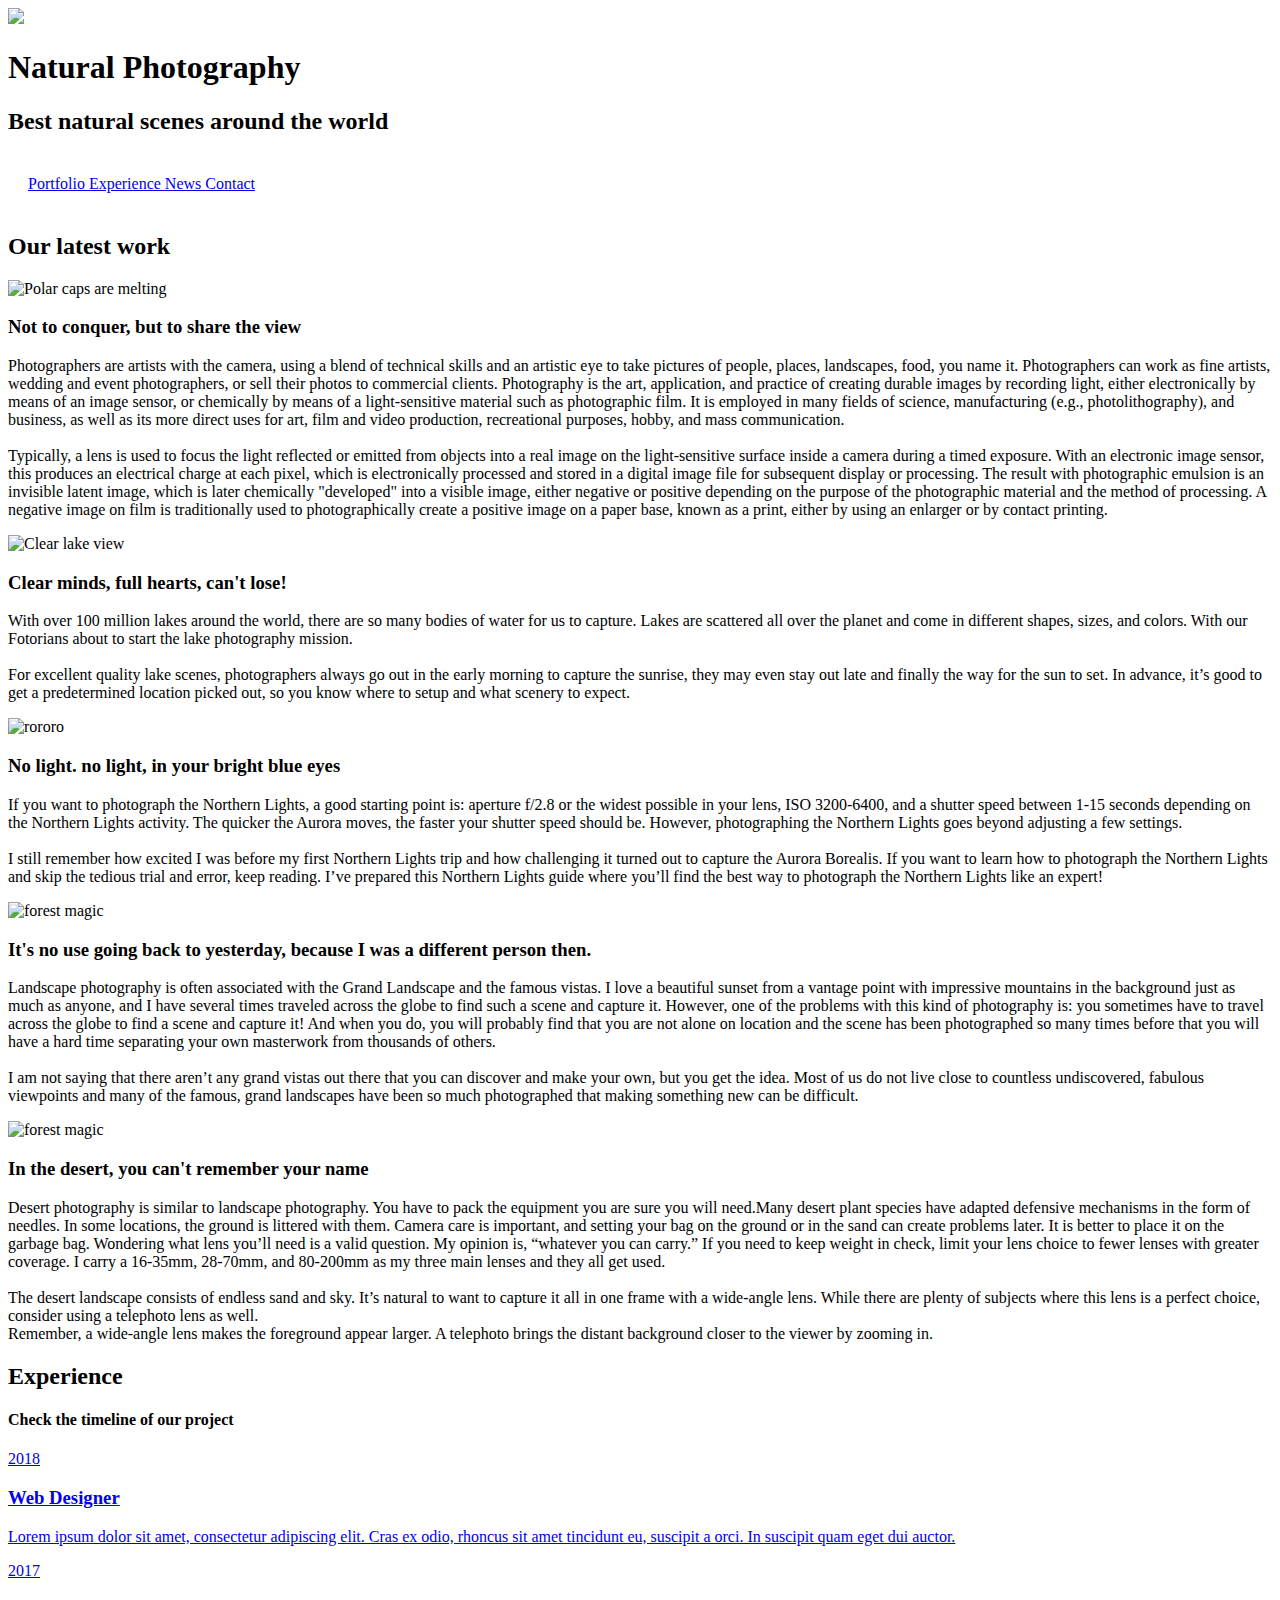
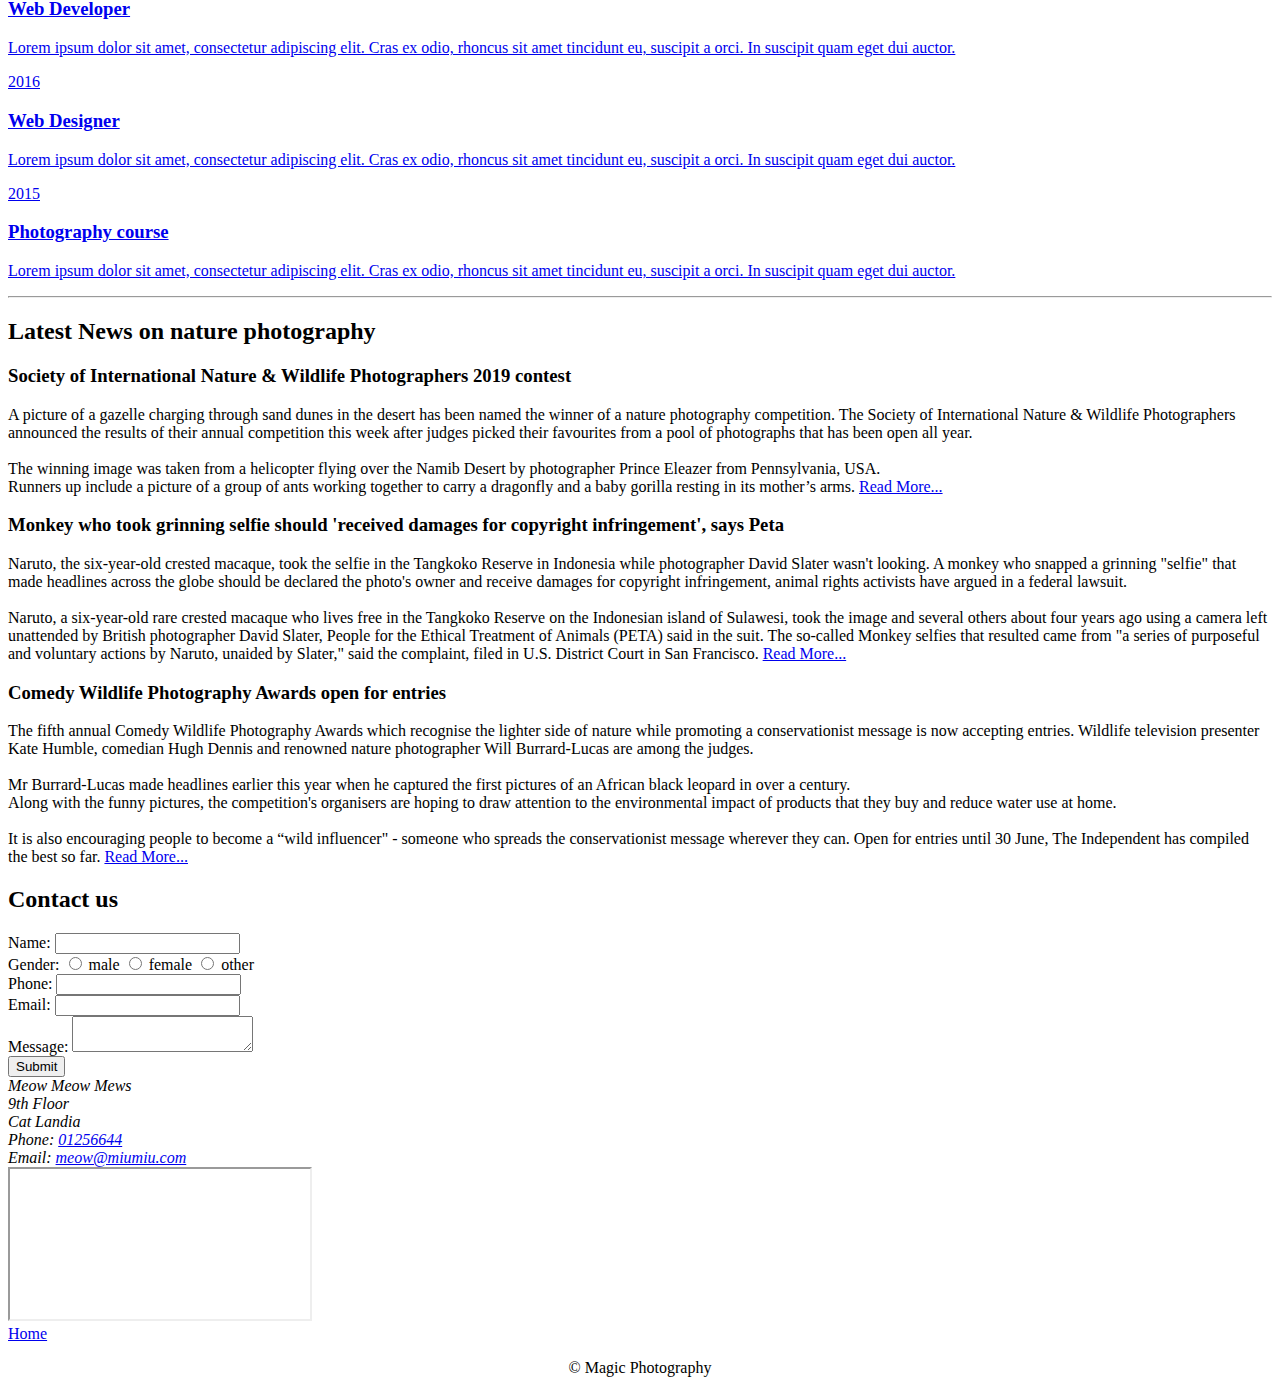
==== index.html @ f767a13e "Add files via upload" ====
<!DOCTYPE html>
<html>

<head>
    <title>Natural Photography</title>
    <meta charset="UTF-8">
    <meta name="viewport" content="width=device-width, initial-scale=1.0">
    <meta name="keywords" content="Photography, Beauty, Nature">
    <meta name="description" content="Natural Photography around the world">
    <link rel="stylesheet" href="css/bootstrap.css">
    <link rel="stylesheet" href="css/style.css">
    <link rel="stylesheet" href="css/timeline.css">

</head>

<body>
    <main>
        <section id="home">
            <div id="landing">
                <div>
                    <img id="landing-logo" src="images/cat.png">
                </div>
                <div id="landing-text">
                    <h1> Natural Photography</h1>
                    <h2> Best natural scenes around the world</h2>
                    <div style="padding: 20px;">
                        <a href="#portfolio" class="btn"> Portfolio </a>
                        <a href="#experience" class="btn"> Experience </a>
                        <a href="#news" class="btn"> News </a>
                        <a href="#contact" class="btn"> Contact </a>
                    </div>
                    <div id="landing-image"></div>
                </div>
            </div>
        </section>

        <section id="portfolio">
            <div id="header">
                <h2> Our latest work</h2>
            </div>

            <img class="left" src="images/mountains.jpg" alt="Polar caps are melting">
            <div class="caption right">
                <h3> Not to conquer, but to share the view </h3>
                <p>Photographers are artists with the camera, using a blend of technical skills and an artistic eye
                    to
                    take pictures of people, places, landscapes, food, you name it. Photographers can work as fine
                    artists, wedding and event photographers, or sell their photos to commercial clients.
                    Photography is the art, application, and practice of creating durable images by recording light,
                    either electronically by means of an image sensor, or chemically by means of a light-sensitive
                    material such as photographic film. It is employed in many fields of science, manufacturing
                    (e.g.,
                    photolithography), and business, as well as its more direct uses for art, film and video
                    production,
                    recreational purposes, hobby, and mass communication.<br><br>
                    Typically, a lens is used to focus the light reflected or emitted from objects into a real image
                    on
                    the light-sensitive surface inside a camera during a timed exposure. With an electronic image
                    sensor, this produces an electrical charge at each pixel, which is electronically processed and
                    stored in a digital image file for subsequent display or processing. The result with
                    photographic
                    emulsion is an invisible latent image, which is later chemically "developed" into a visible
                    image,
                    either negative or positive depending on the purpose of the photographic material and the method
                    of
                    processing. A negative image on film is traditionally used to photographically create a positive
                    image on a paper base, known as a print, either by using an enlarger or by contact printing.
                </p>
            </div>
            <div class="clear"></div>

            <img class="right" src="images/lake.jpg" alt="Clear lake view">
            <div class="caption left">
                <h3> Clear minds, full hearts, can't lose!</h3>
                <p>With over 100 million lakes around the world, there are so many bodies of water for us to capture.
                    Lakes are scattered all over the planet and come in different shapes, sizes, and colors. With our
                    Fotorians about to start the lake photography mission.
                    <br><br>
                    For excellent quality lake scenes, photographers always go out in the early morning to capture the
                    sunrise, they may even stay out late and finally the way for the sun to set. In advance, it’s good
                    to get a predetermined location picked out, so you know where to setup and what scenery to expect.
                </p>
            </div>
            <div class="clear"></div>

            <img class="left" src="images/lights.jpg" alt="rororo">
            <div class="caption right">
                <h3> No light. no light, in your bright blue eyes</h3>
                <p>If you want to photograph the Northern Lights, a good starting point is: aperture f/2.8 or the widest
                    possible in your lens, ISO 3200-6400, and a shutter speed between 1-15 seconds depending on the
                    Northern Lights activity. The quicker the Aurora moves, the faster your shutter speed should be.

                    However, photographing the Northern Lights goes beyond adjusting a few settings.<br><br> I still remember
                    how excited I was before my first Northern Lights trip and how challenging it turned out to capture
                    the Aurora Borealis.

                    If you want to learn how to photograph the Northern Lights and skip the tedious trial and error,
                    keep reading. I’ve prepared this Northern Lights guide where you’ll find the best way to photograph
                    the Northern Lights like an expert!
                </p>
            </div>
            <div class="clear"></div>

            <img class="right" src="images/forest.jpg" alt="forest magic">
            <div class="caption left">
                <h3> It's no use going back to yesterday, because I was a different person then.</h3>
                <p>Landscape photography is often associated with the Grand Landscape and the famous vistas. I love a
                    beautiful sunset from a vantage point with impressive mountains in the background just as much as
                    anyone, and I have several times traveled across the globe to find such a scene and capture it.

                    However, one of the problems with this kind of photography is: you sometimes have to travel across
                    the globe to find a scene and capture it! And when you do, you will probably find that you are not
                    alone on location and the scene has been photographed so many times before that you will have a hard
                    time separating your own masterwork from thousands of others.
                    <br><br>
                    I am not saying that there aren’t any grand vistas out there that you can discover and make your
                    own, but you get the idea. Most of us do not live close to countless undiscovered, fabulous
                    viewpoints and many of the famous, grand landscapes have been so much photographed that making
                    something new can be difficult.
                </p>
            </div>
            <div class="clear"></div>

            <img class="left" src="images/desert.jpg" alt="forest magic">
            <div class="caption right">
                <h3> In the desert, you can't remember your name </h3>
                <p>Desert photography is similar to landscape photography. You have to pack the equipment you are sure
                    you will need.Many desert plant species have adapted defensive mechanisms in the form of needles. In
                    some locations, the ground is littered with them. Camera care is important, and setting your bag on
                    the ground or in the sand can create problems later. It is better to place it on the garbage bag.
                    Wondering what lens you’ll need is a valid question. My opinion is, “whatever you can carry.” If you
                    need to keep weight in check, limit your lens choice to fewer lenses with greater coverage. I carry
                    a 16-35mm, 28-70mm, and 80-200mm as my three main lenses and they all get used.
                    <br><br>
                    The desert landscape consists of endless sand and sky. It’s natural to want to capture it all in one
                    frame with a wide-angle lens. While there are plenty of subjects where this lens is a perfect
                    choice, consider using a telephoto lens as well.
                    <br>
                    Remember, a wide-angle lens makes the foreground appear larger. A telephoto brings the distant
                    background closer to the viewer by zooming in.
                </p>
            </div>
            <div class="clear"></div>

            <!----
                <figure class="caption">
                    <img src="images/qingbao-meng-01_igFr7hd4-unsplash.jpg" alt="Mountain view"> 
                    <figcaption> Nice Mountain View</figcaption>
                    <p>he majority have suffered alteration in some form, by injected humour, or randomised words which don't look even slightly believable. </p>
                </figure>

             ---->

        </section>

        <section id="experience">
            <div id="header">
                <h2> Experience</h2>
            </div>
            <div class="container">
                <h4>Check the timeline of our project</h4>
                <div class="row">
                    <div class="col-md-12">
                        <div class="main-timeline4">
                            <div class="timeline">
                                <a href="#" class="timeline-content">
                                    <span class="year">2018</span>
                                    <div class="inner-content">
                                        <h3 class="title">Web Designer</h3>
                                        <p class="description">
                                            Lorem ipsum dolor sit amet, consectetur adipiscing elit. Cras ex odio,
                                            rhoncus sit amet tincidunt eu, suscipit a orci. In suscipit quam eget dui
                                            auctor.
                                        </p>
                                    </div>
                                </a>
                            </div>
                            <div class="timeline">
                                <a href="#" class="timeline-content">
                                    <span class="year">2017</span>
                                    <div class="inner-content">
                                        <h3 class="title">Web Developer</h3>
                                        <p class="description">
                                            Lorem ipsum dolor sit amet, consectetur adipiscing elit. Cras ex odio,
                                            rhoncus sit amet tincidunt eu, suscipit a orci. In suscipit quam eget dui
                                            auctor.
                                        </p>
                                    </div>
                                </a>
                            </div>
                            <div class="timeline">
                                <a href="#" class="timeline-content">
                                    <span class="year">2016</span>
                                    <div class="inner-content">
                                        <h3 class="title">Web Designer</h3>
                                        <p class="description">
                                            Lorem ipsum dolor sit amet, consectetur adipiscing elit. Cras ex odio,
                                            rhoncus sit amet tincidunt eu, suscipit a orci. In suscipit quam eget dui
                                            auctor.
                                        </p>
                                    </div>
                                </a>
                            </div>
                            <div class="timeline">
                                <a href="#" class="timeline-content">
                                    <span class="year">2015</span>
                                    <div class="inner-content">
                                        <h3 class="title">Photography course</h3>
                                        <p class="description">
                                            Lorem ipsum dolor sit amet, consectetur adipiscing elit. Cras ex odio,
                                            rhoncus sit amet tincidunt eu, suscipit a orci. In suscipit quam eget dui
                                            auctor.
                                        </p>
                                    </div>
                                </a>
                            </div>
                        </div>
                    </div>
                </div>
            </div>
            <hr>
        </section>

        <section id="news">
            <div id="header">
                <h2> Latest News on nature photography</h2>
            </div>
            <div id="news-container">
            <article class="block">
                <h3>Society of International Nature & Wildlife Photographers 2019 contest</h3>
                <p>A picture of a gazelle charging through sand dunes in the desert has been named the winner of a
                    nature photography competition.

                    The Society of International Nature & Wildlife Photographers announced the results of their annual
                    competition this week after judges picked their favourites from a pool of photographs that has been
                    open all year.
                    <br><br>
                    The winning image was taken from a helicopter flying over the Namib Desert by photographer Prince
                    Eleazer from Pennsylvania, USA.
                    <br>
                    Runners up include a picture of a group of ants working together to carry a dragonfly and a baby
                    gorilla resting in its mother’s arms.
                    <a
                        href="https://www.independent.co.uk/arts-entertainment/photography/animal-photos-nature-wildlife-photographers-contest-2019-a8921666.html">
                        Read More...</a>
                </p>
            </article>
            <article class="block">
                <h3>Monkey who took grinning selfie should 'received damages for copyright infringement', says Peta</h3>
                <p>Naruto, the six-year-old crested macaque, took the selfie in the Tangkoko Reserve in Indonesia while
                    photographer David Slater wasn't looking.
                    A monkey who snapped a grinning "selfie" that made headlines across the globe should be declared the
                    photo's owner and receive damages for copyright infringement, animal rights activists have argued in
                    a federal lawsuit.
                    <br><br>
                    Naruto, a six-year-old rare crested macaque who lives free in the Tangkoko Reserve on the Indonesian
                    island of Sulawesi, took the image and several others about four years ago using a camera left
                    unattended by British photographer David Slater, People for the Ethical Treatment of Animals (PETA)
                    said in the suit.

                    The so-called Monkey selfies that resulted came from "a series of purposeful and voluntary actions
                    by Naruto, unaided by Slater," said the complaint, filed in U.S. District Court in San Francisco.
                    
                    <a
                        href="https://www.independent.co.uk/news/weird-news/monkey-who-took-grinning-selfie-should-received-damages-copyright-infringement-says-peta-10513612.html">
                        Read More...</a>
                </p>
            </article >
            <article class="block">
                <h3>Comedy Wildlife Photography Awards open for entries</h3>
                <p>The fifth annual Comedy Wildlife Photography Awards which recognise the lighter side of nature while
                    promoting a conservationist message is now accepting entries.

                    Wildlife television presenter Kate Humble, comedian Hugh Dennis and renowned nature photographer
                    Will Burrard-Lucas are among the judges.
                    <br><br>
                    Mr Burrard-Lucas made headlines earlier this year when he captured the first pictures of an African
                    black leopard in over a century.
                    <br>
                    Along with the funny pictures, the competition's organisers are hoping to draw attention to the
                    environmental impact of products that they buy and reduce water use at home.
                    <br><br>
                    It is also encouraging people to become a “wild influencer" - someone who spreads the
                    conservationist message wherever they can.

                    Open for entries until 30 June, The Independent has compiled the best so far. <a
                        href="https://www.independent.co.uk/arts-entertainment/photography/comedy-wildlife-photography-awards-2019-a8911216.html">
                        Read More...</a></p>
            </article>
        </div>
        </section>

        <section id="contact">
            <div id="header">
                <h2> Contact us</h2>
            </div>

            <div id="formContainer">
                <form class="contactForm" action="mailto:raluca.s.coman@gmail.com" method="POST" enctype="text/plain">
                    <label> Name: </label>
                    <input type="text" name="name" required>
                    <br>
                    <label> Gender: </label>
                    <input type="radio" name="gender" value="male"> male
                    <input type="radio" name="gender" value="female"> female
                    <input type="radio" name="gender" value="other"> other
                    <br>
                    <label> Phone: </label>
                    <input type="tel" name="phone" pattern="[0-9]{3}-[0-9]{3}-[0-9]{4}" required>
                    <br>
                    <label> Email: </label>
                    <input type="email" name="email" required>
                    <br>
                    <label> Message: </label>
                    <textarea name="message"></textarea>
                    <br>
                    <input class="submitBtn" type="submit" value="Submit">
                </form>
            </div>

            <div id="addressContainer">
                <address>
                    Meow Meow Mews<br>
                    9th Floor <br>
                    Cat Landia <br>
                    Phone: <a href="tel: 01256644">01256644</a><br>
                    Email: <a href="mailto: meow@mewmew.com"> meow@miumiu.com </a>
                </address>
            </div>
            <div class="clear"></div>
            <iframe id="map"
                    src="https://www.google.com/maps/embed?pb=!1m18!1m12!1m3!1d9931.598694437696!2d-0.1020398545009656!3d51.515056577519495!2m3!1f0!2f0!3f0!3m2!1i1024!2i768!4f13.1!3m3!1m2!1s0x487603554edf855f%3A0xa1185c8d19184c0!2sCity%20of%20London%2C%20London!5e0!3m2!1sen!2suk!4v1611676156016!5m2!1sen!2suk"
                    allowfullscreen="" aria-hidden="false" tabindex="0"></iframe>

        </section>

        <div class="clear"></div>

        <div class="fixed-btn">
            <a href="#home" class="btn"> Home </a>
        </div>

        <footer>
            <p style="text-align: center;">&copy; Magic Photography</p>
        </footer>
    </main>
</body>

</html>
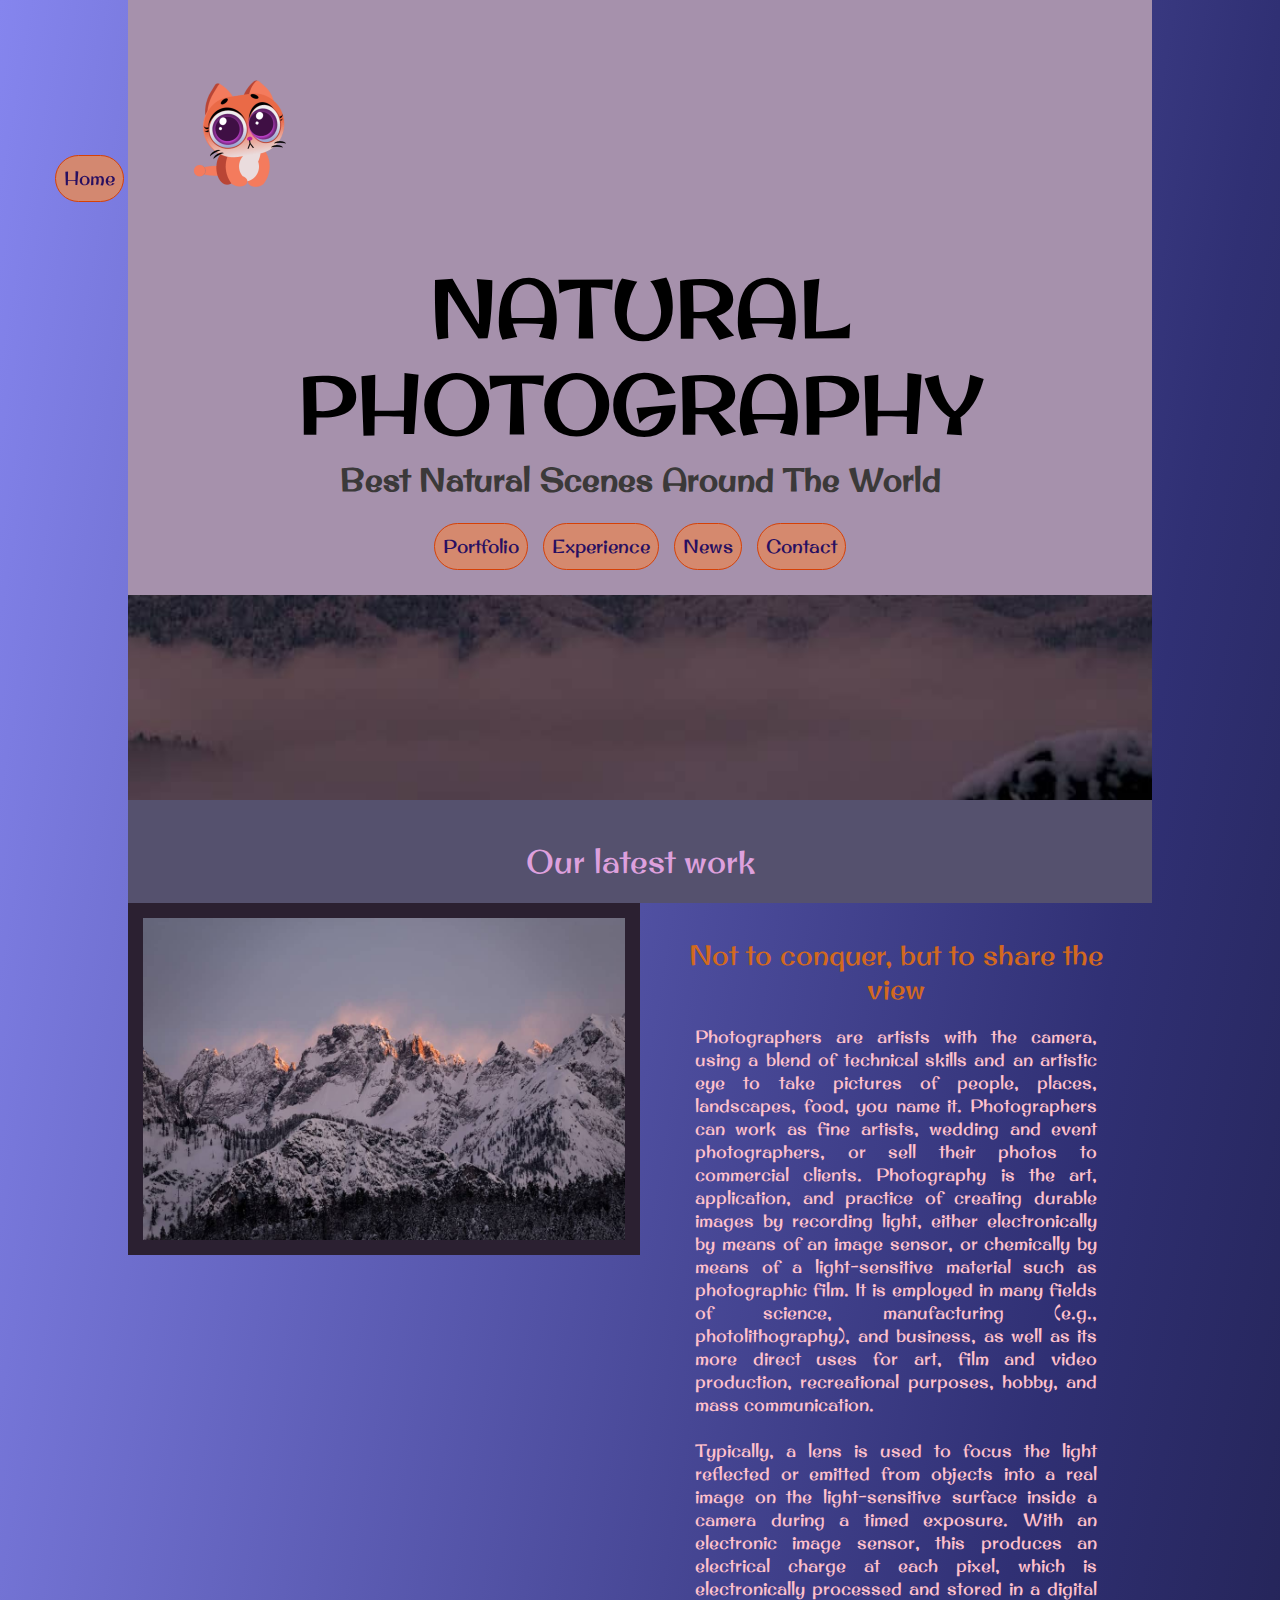
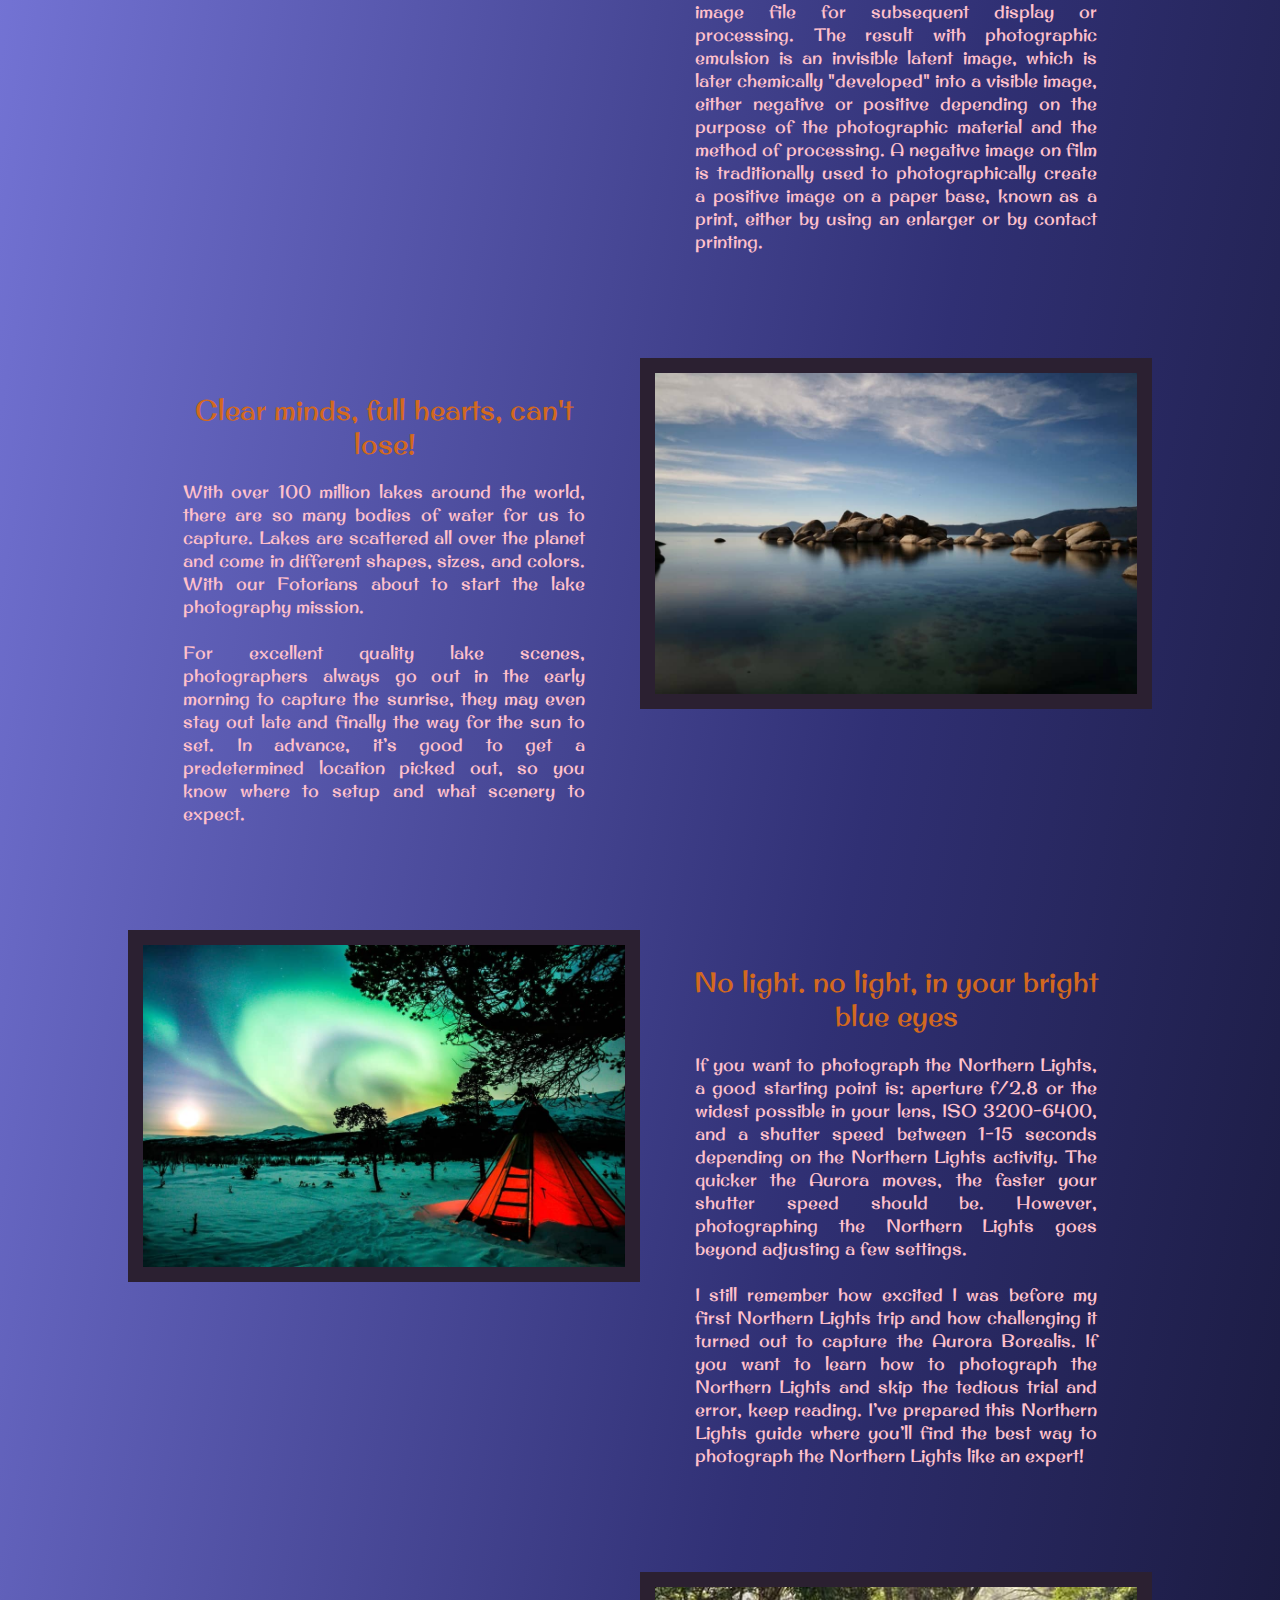
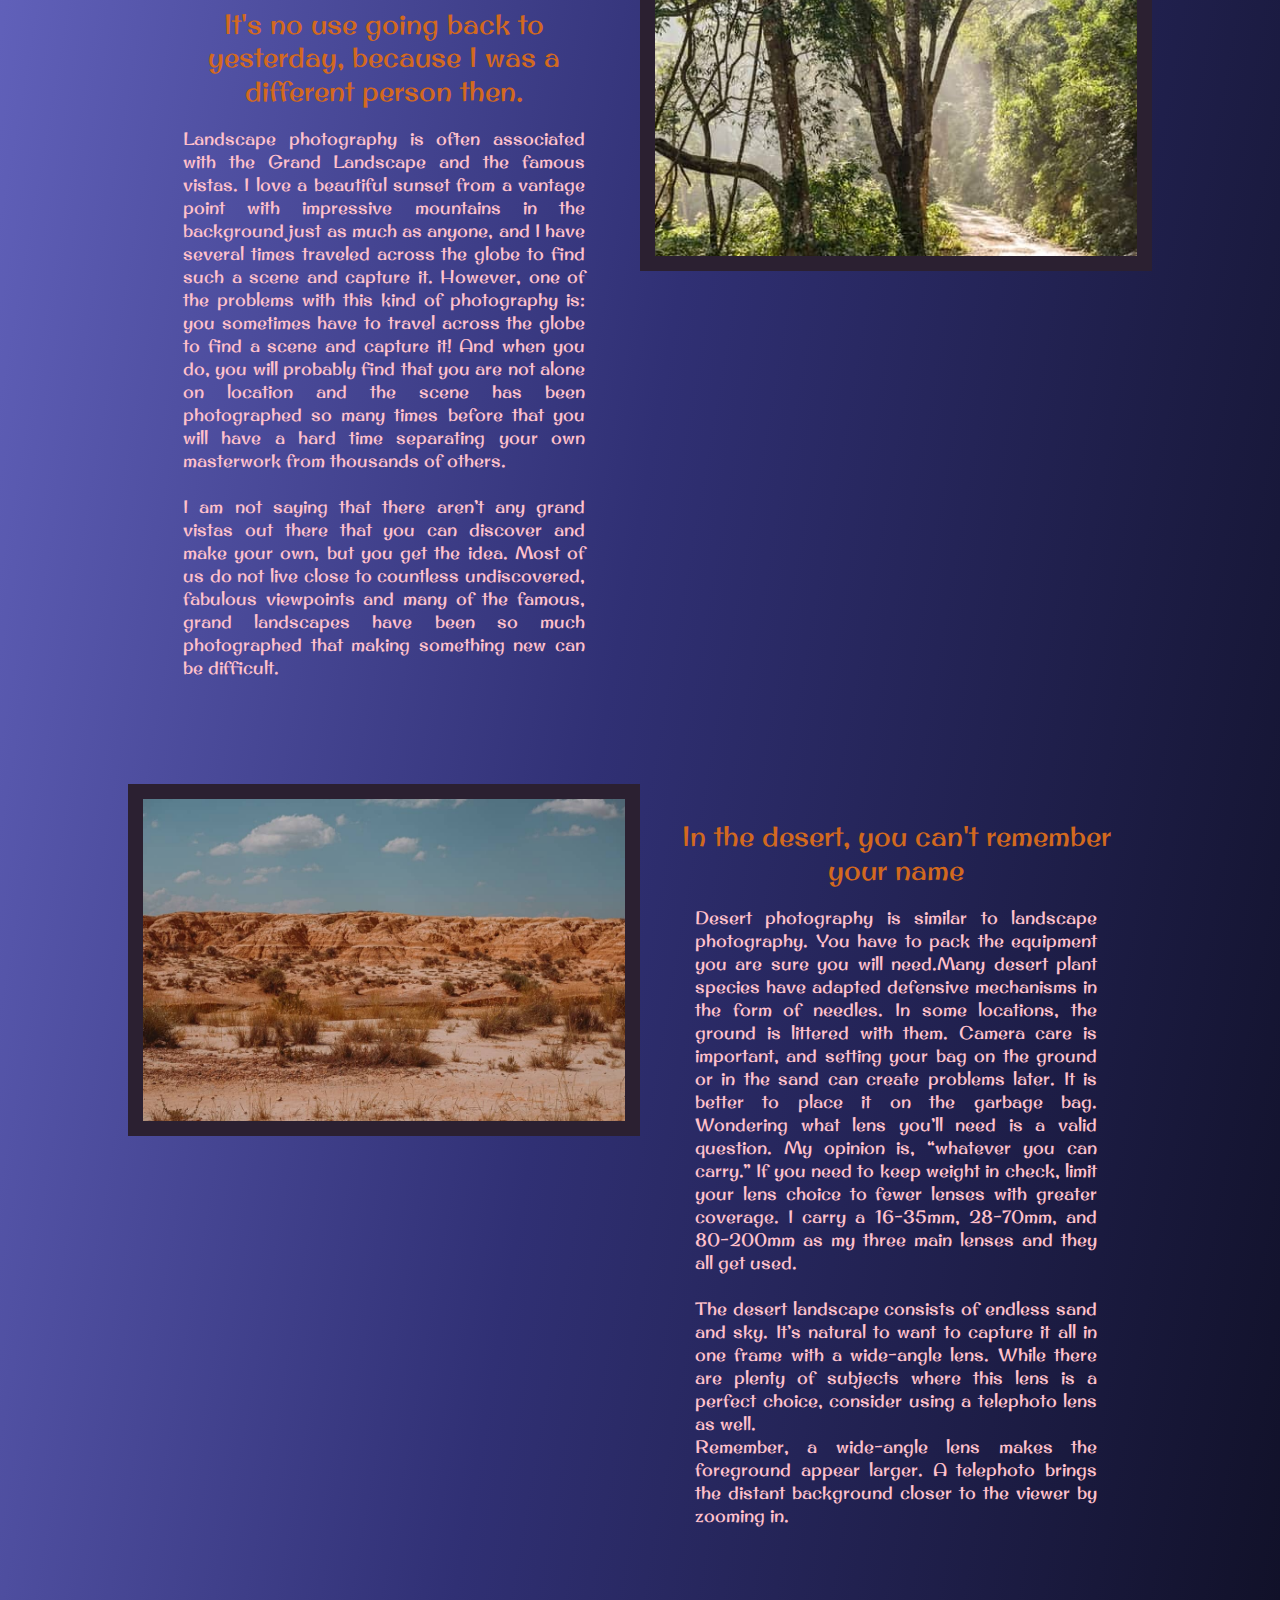
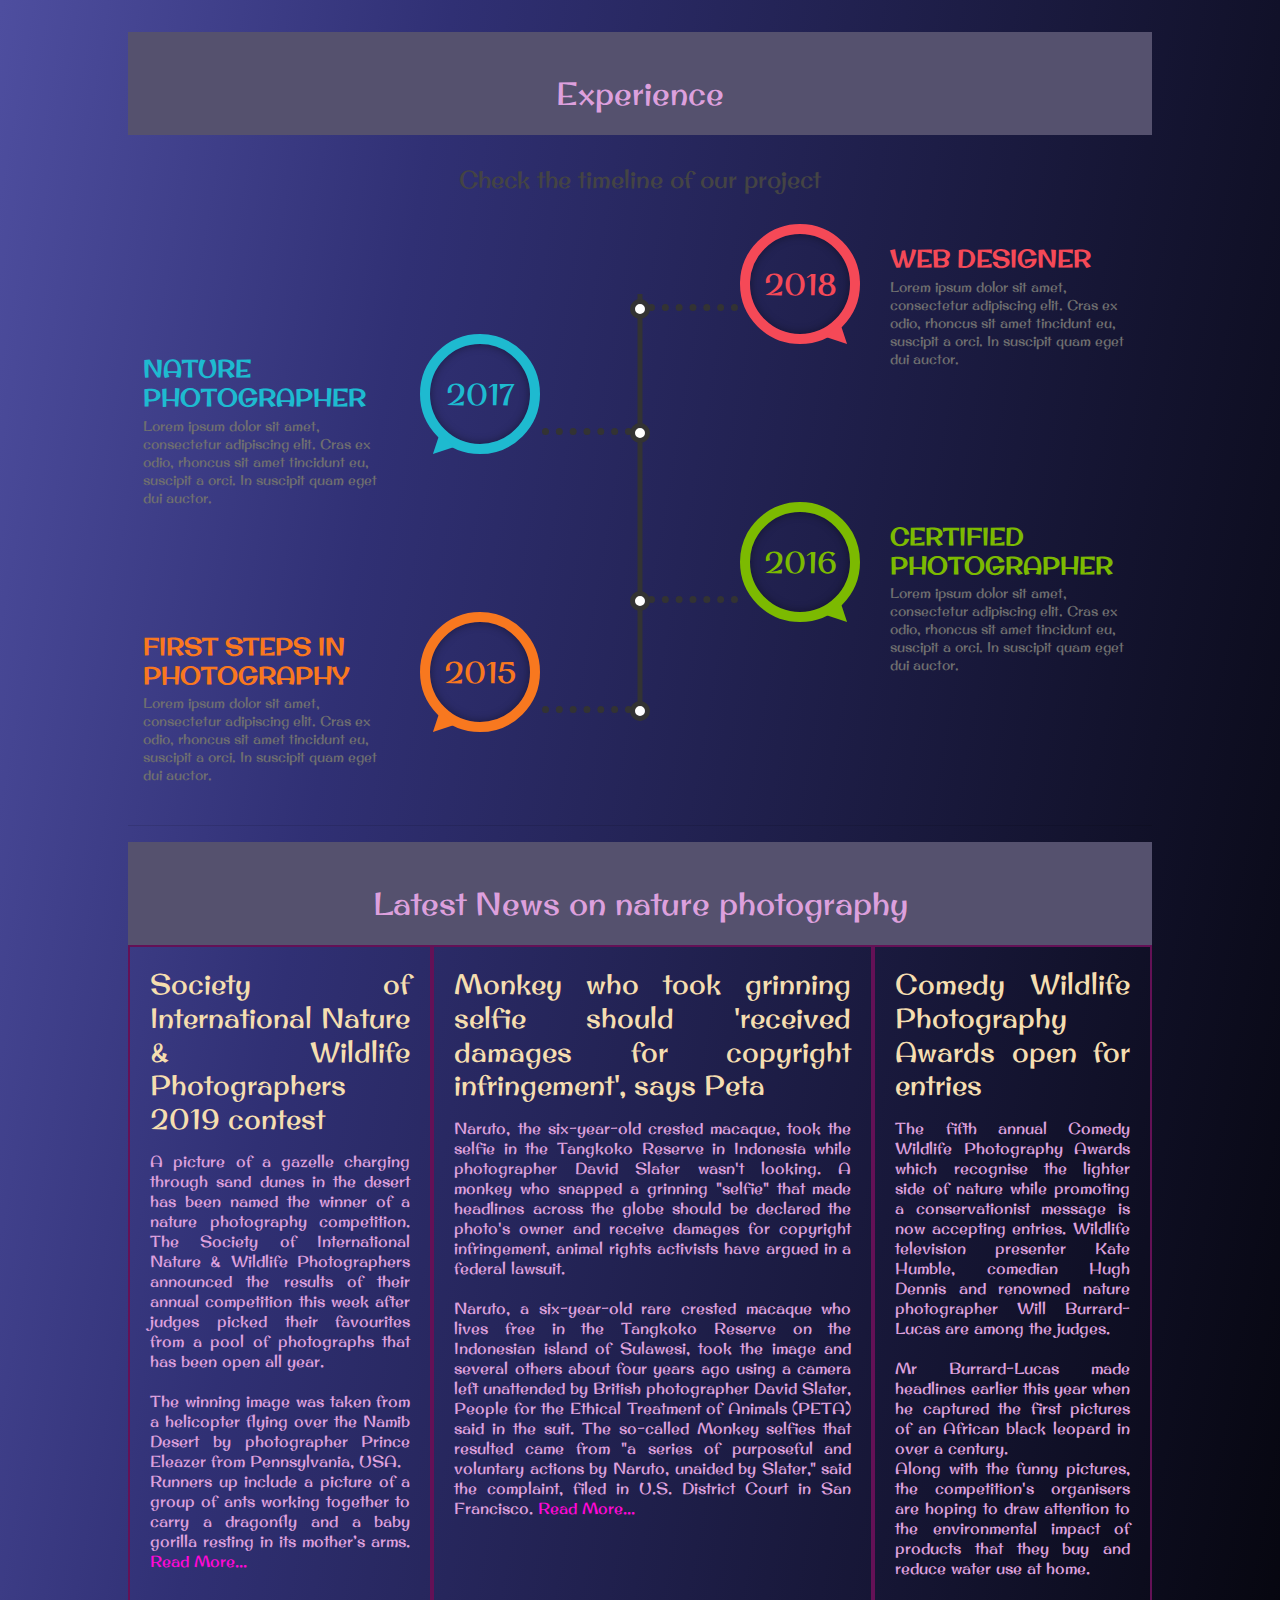
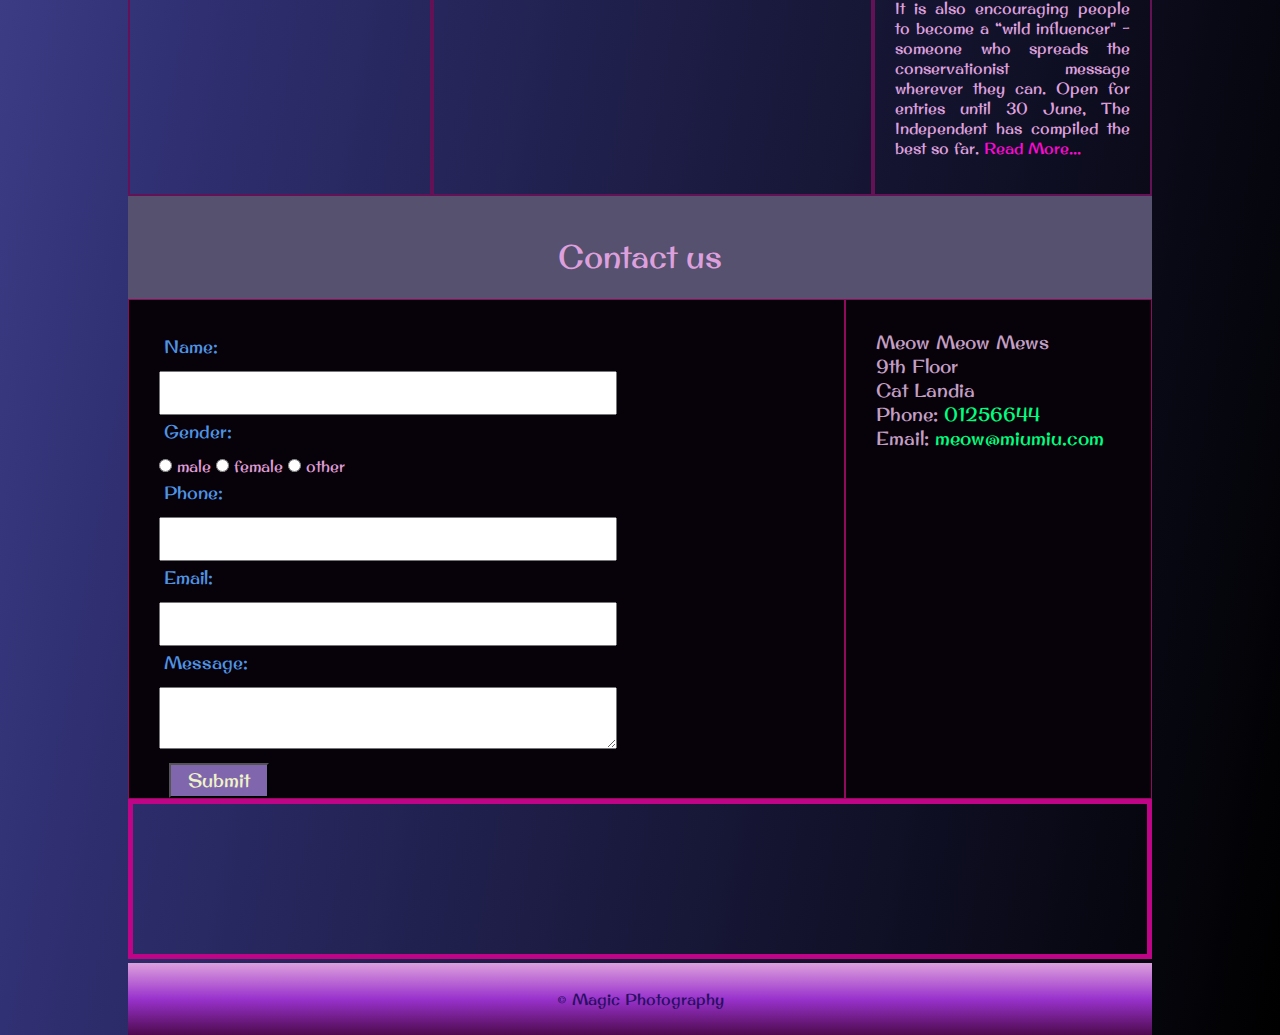
==== commit 34f6a1a8: "Update index.html" ====
--- a/index.html
+++ b/index.html
@@ -179,7 +179,7 @@
                                 <a href="#" class="timeline-content">
                                     <span class="year">2017</span>
                                     <div class="inner-content">
-                                        <h3 class="title">Web Developer</h3>
+                                        <h3 class="title">Nature photographer</h3>
                                         <p class="description">
                                             Lorem ipsum dolor sit amet, consectetur adipiscing elit. Cras ex odio,
                                             rhoncus sit amet tincidunt eu, suscipit a orci. In suscipit quam eget dui
@@ -192,7 +192,7 @@
                                 <a href="#" class="timeline-content">
                                     <span class="year">2016</span>
                                     <div class="inner-content">
-                                        <h3 class="title">Web Designer</h3>
+                                        <h3 class="title"> Certified photographer</h3>
                                         <p class="description">
                                             Lorem ipsum dolor sit amet, consectetur adipiscing elit. Cras ex odio,
                                             rhoncus sit amet tincidunt eu, suscipit a orci. In suscipit quam eget dui
@@ -205,7 +205,7 @@
                                 <a href="#" class="timeline-content">
                                     <span class="year">2015</span>
                                     <div class="inner-content">
-                                        <h3 class="title">Photography course</h3>
+                                        <h3 class="title">First steps in photography</h3>
                                         <p class="description">
                                             Lorem ipsum dolor sit amet, consectetur adipiscing elit. Cras ex odio,
                                             rhoncus sit amet tincidunt eu, suscipit a orci. In suscipit quam eget dui
@@ -346,4 +346,4 @@
     </main>
 </body>
 
-</html>+</html>
--- a/css/style.css
+++ b/css/style.css
@@ -0,0 +1,273 @@
+@import url('https://fonts.googleapis.com/css2?family=Londrina+Solid&display=swap');
+@import url('https://fonts.googleapis.com/css2?family=Potta+One&display=swap');
+@import url('https://fonts.googleapis.com/css2?family=Hachi+Maru+Pop&family=Potta+One&display=swap');
+@import url('https://fonts.googleapis.com/css2?family=Hachi+Maru+Pop&family=Original+Surfer&family=Potta+One&display=swap');
+
+@media screen and (max-width:1200px) {
+    
+    #news-container {
+        flex-direction: column;
+    }
+
+    #formContainer,
+    #addressContainer {
+        width: 100%;
+        float: none;
+        text-align: center;
+    }
+
+    .fixed-btn {
+        position: fixed;
+        top: 300px;
+        margin-left: -70px;
+    }
+
+    #landing-logo {
+        position: absolute;
+        top: 10px;
+        margin-left: 10px;
+        width: 10%;
+    }
+
+    #landing h1 {
+        font-size: 1rem;
+    }
+
+    #addressContainer address {
+        font-size: x-small;
+    }
+}
+
+html {
+    background-image: linear-gradient(to bottom right, rgb(133, 133, 238), rgb(48, 48, 116), black);
+    color: plum;
+}
+
+body {
+    margin: 0;
+    height: auto;
+    /*font-family: 'Londrina Solid', cursive;*/
+    font-family: 'Original Surfer', cursive;
+    font-weight: 100;
+}
+
+main {
+    width: 80%;
+    margin: auto;
+}
+
+#landing {
+    background-color: rgb(166, 145, 172);
+    color: black;
+}
+
+#landing-logo {
+    position: relative;
+    left: 10px;
+    border: none;
+    width: 200px;
+    height: auto;
+}
+
+#landing h1 {
+    margin-top: 0;
+    font-weight: 600;
+    font-size: 5rem;
+    text-transform: uppercase;
+}
+
+#landing h2 {
+    font-weight: 600;
+    font-size: 2rem;
+    text-transform: capitalize;
+    margin: 0;
+    color: rgb(59, 57, 57)
+}
+
+#landing-text {
+    display: flex;
+    flex-direction: column;
+    height: 60vh;
+    justify-content: center;
+    text-align: center;
+}
+
+#landing-image {
+    background-image: url("../images/main.jpg");
+    background-position: center;
+    background-repeat: no-repeat;
+    background-size: cover;
+    background-attachment: fixed;
+    height: 60vh;
+    margin: 0;
+}
+
+.image-description {
+    display: inline-block;
+}
+
+.btn {
+    padding: 0.5rem;
+    margin: 5px;
+    border: 1px rgb(214, 65, 6) solid;
+    border-radius: 35px;
+    text-decoration: none;
+    text-align: center;
+    color: rgb(40, 15, 97);
+    background-color: rgba(214, 136, 107, 0.959);
+    font-size: larger;
+    font-weight: bolder;
+    transition: background 1000ms ease;
+}
+
+.btn:hover {
+    background: rgb(228, 182, 166);
+}
+
+#header {
+    background-color: rgb(85, 81, 110);
+    text-align: center;
+    padding: 15px;
+    font-size: xx-large;
+    height: auto;
+}
+
+img {
+    display: block;
+    width: 50%;
+    height: auto;
+    border: 15px solid rgb(43, 32, 49);
+}
+
+.caption {
+    text-align: center;
+    padding: 35px;
+    width: 50%;
+    color: chocolate;
+    font-size: x-large;
+}
+
+.caption p {
+    margin: 20px;
+    padding-bottom: 50px;
+    text-align: justify;
+    font-size: large;
+    color: pink;
+}
+
+#news-container {
+    display: flex;
+}
+
+.block {
+    overflow: hidden;
+    padding: 20px;
+    border: 2px solid rgb(100, 17, 86);
+    text-align: justify;
+}
+
+.block a {
+    color: rgb(255, 8, 214);
+}
+
+.block h3 {
+    color: rgb(245, 222, 176);
+}
+
+#formContainer {
+    width: 70%;
+    height: 500px;
+    float: left;
+    background-color: rgb(7, 1, 10);
+    border: 1px solid rgb(145, 11, 93);
+}
+
+.contactForm {
+    padding: 30px;
+    color: rgb(223, 156, 211);
+
+}
+
+.contactForm label {
+    display: block;
+    padding: 5px;
+    color: rgb(79, 148, 226);
+    font-weight: bolder;
+    font-size: large;
+}
+
+.contactForm input[type="text"],
+input[type="tel"],
+input[type="email"],
+textarea {
+    padding: 10px;
+    width: 70%;
+}
+
+.contactForm input[type="radio"] {
+    padding: 15px;
+}
+
+.submitBtn {
+    background-color: rgb(127, 102, 173);
+    color: rgb(239, 243, 200);
+    width: 100px;
+    height: 35px;
+    font-size: larger;
+    font-weight: bolder;
+    margin: 10px;
+}
+
+#addressContainer {
+    width: 30%;
+    height: 500px;
+    float: left;
+    background-color: rgb(7, 1, 10);
+    border: 1px solid rgb(145, 11, 93);
+}
+
+#addressContainer address {
+    padding: 30px 30px;
+    color: rgb(194, 159, 194);
+    font-weight: bolder;
+    font-size: larger;
+}
+
+#addressContainer address a {
+    color: springgreen;
+}
+
+#map {
+    width: 100%;
+    height: auto;
+    border: 5px solid rgb(192, 4, 136)
+}
+
+.fixed-btn {
+    position: fixed;
+    top: 150px;
+    left: 50px;
+}
+
+footer {
+    background-image: linear-gradient(to bottom, plum, darkorchid, rgb(78, 10, 78));
+    padding: 10px;
+}
+
+footer p {
+    text-align: center;
+    color: rgb(40, 15, 97);
+    font-weight: bolder;
+}
+
+.left {
+    float: left;
+}
+
+.right {
+    float: right;
+}
+
+.clear {
+    clear: both;
+}--- a/css/timeline.css
+++ b/css/timeline.css
@@ -0,0 +1,121 @@
+a{text-decoration:none}
+h4{text-align:center;margin:30px 0;color:#444}
+.main-timeline{position:relative}
+.main-timeline:before{content:"";width:5px;height:100%;border-radius:20px;margin:0 auto;background:#242922;position:absolute;top:0;left:0;right:0}
+.main-timeline .timeline{display:inline-block;margin-bottom:50px;position:relative}
+.main-timeline .timeline:before{content:"";width:20px;height:20px;border-radius:50%;border:4px solid #fff;background:#ec496e;position:absolute;top:50%;left:50%;z-index:1;transform:translate(-50%,-50%)}
+.main-timeline .timeline-icon{display:inline-block;width:130px;height:130px;border-radius:50%;border:3px solid #ec496e;padding:13px;text-align:center;position:absolute;top:50%;left:30%;transform:translateY(-50%)}
+.main-timeline .timeline-icon i{display:block;border-radius:50%;background:#ec496e;font-size:64px;color:#fff;line-height:100px;z-index:1;position:relative}
+.main-timeline .timeline-icon:after,.main-timeline .timeline-icon:before{content:"";width:100px;height:4px;background:#ec496e;position:absolute;top:50%;right:-100px;transform:translateY(-50%)}
+.main-timeline .timeline-icon:after{width:70px;height:50px;background:#fff;top:89px;right:-30px}
+.main-timeline .timeline-content{width:50%;padding:0 50px;margin:52px 0 0;float:right;position:relative}
+.main-timeline .timeline-content:before{content:"";width:70%;height:100%;border:3px solid #ec496e;border-top:none;border-right:none;position:absolute;bottom:-13px;left:35px}
+.main-timeline .timeline-content:after{content:"";width:37px;height:3px;background:#ec496e;position:absolute;top:13px;left:0}
+.main-timeline .title{font-size:20px;font-weight:600;color:#ec496e;text-transform:uppercase;margin:0 0 5px}
+.main-timeline .description{display:inline-block;font-size:16px;color:#404040;line-height:20px;letter-spacing:1px;margin:0}
+.main-timeline .timeline:nth-child(even) .timeline-icon{left:auto;right:30%}
+.main-timeline .timeline:nth-child(even) .timeline-icon:before{right:auto;left:-100px}
+.main-timeline .timeline:nth-child(even) .timeline-icon:after{right:auto;left:-30px}
+.main-timeline .timeline:nth-child(even) .timeline-content{float:left}
+.main-timeline .timeline:nth-child(even) .timeline-content:before{left:auto;right:35px;transform:rotateY(180deg)}
+.main-timeline .timeline:nth-child(even) .timeline-content:after{left:auto;right:0}
+.main-timeline .timeline:nth-child(2n) .timeline-content:after,.main-timeline .timeline:nth-child(2n) .timeline-icon i,.main-timeline .timeline:nth-child(2n) .timeline-icon:before,.main-timeline .timeline:nth-child(2n):before{background:#f9850f}
+.main-timeline .timeline:nth-child(2n) .timeline-icon{border-color:#f9850f}
+.main-timeline .timeline:nth-child(2n) .title{color:#f9850f}
+.main-timeline .timeline:nth-child(2n) .timeline-content:before{border-left-color:#f9850f;border-bottom-color:#f9850f}
+.main-timeline .timeline:nth-child(3n) .timeline-content:after,.main-timeline .timeline:nth-child(3n) .timeline-icon i,.main-timeline .timeline:nth-child(3n) .timeline-icon:before,.main-timeline .timeline:nth-child(3n):before{background:#8fb800}
+.main-timeline .timeline:nth-child(3n) .timeline-icon{border-color:#8fb800}
+.main-timeline .timeline:nth-child(3n) .title{color:#8fb800}
+.main-timeline .timeline:nth-child(3n) .timeline-content:before{border-left-color:#8fb800;border-bottom-color:#8fb800}
+.main-timeline .timeline:nth-child(4n) .timeline-content:after,.main-timeline .timeline:nth-child(4n) .timeline-icon i,.main-timeline .timeline:nth-child(4n) .timeline-icon:before,.main-timeline .timeline:nth-child(4n):before{background:#2fcea5}
+.main-timeline .timeline:nth-child(4n) .timeline-icon{border-color:#2fcea5}
+.main-timeline .timeline:nth-child(4n) .title{color:#2fcea5}
+.main-timeline .timeline:nth-child(4n) .timeline-content:before{border-left-color:#2fcea5;border-bottom-color:#2fcea5}
+@media only screen and (max-width:1200px){.main-timeline .timeline-icon:before{width:50px;right:-50px}
+.main-timeline .timeline:nth-child(even) .timeline-icon:before{right:auto;left:-50px}
+.main-timeline .timeline-content{margin-top:75px}
+}
+@media only screen and (max-width:990px){.main-timeline .timeline{margin:0 0 10px}
+.main-timeline .timeline-icon{left:25%}
+.main-timeline .timeline:nth-child(even) .timeline-icon{right:25%}
+.main-timeline .timeline-content{margin-top:115px}
+}
+@media only screen and (max-width:767px){.main-timeline{padding-top:50px}
+.main-timeline:before{left:80px;right:0;margin:0}
+.main-timeline .timeline{margin-bottom:70px}
+.main-timeline .timeline:before{top:0;left:83px;right:0;margin:0}
+.main-timeline .timeline-icon{width:60px;height:60px;line-height:40px;padding:5px;top:0;left:0}
+.main-timeline .timeline:nth-child(even) .timeline-icon{left:0;right:auto}
+.main-timeline .timeline-icon:before,.main-timeline .timeline:nth-child(even) .timeline-icon:before{width:25px;left:auto;right:-25px}
+.main-timeline .timeline-icon:after,.main-timeline .timeline:nth-child(even) .timeline-icon:after{width:25px;height:30px;top:44px;left:auto;right:-5px}
+.main-timeline .timeline-icon i{font-size:30px;line-height:45px}
+.main-timeline .timeline-content,.main-timeline .timeline:nth-child(even) .timeline-content{width:100%;margin-top:-15px;padding-left:130px;padding-right:5px}
+.main-timeline .timeline:nth-child(even) .timeline-content{float:right}
+.main-timeline .timeline-content:before,.main-timeline .timeline:nth-child(even) .timeline-content:before{width:50%;left:120px}
+.main-timeline .timeline:nth-child(even) .timeline-content:before{right:auto;transform:rotateY(0)}
+.main-timeline .timeline-content:after,.main-timeline .timeline:nth-child(even) .timeline-content:after{left:85px}
+}
+@media only screen and (max-width:479px){.main-timeline .timeline-content,.main-timeline .timeline:nth-child(2n) .timeline-content{padding-left:110px}
+.main-timeline .timeline-content:before,.main-timeline .timeline:nth-child(2n) .timeline-content:before{left:99px}
+.main-timeline .timeline-content:after,.main-timeline .timeline:nth-child(2n) .timeline-content:after{left:65px}
+}
+
+
+
+/******************* Timeline Demo - 4 *****************/
+.main-timeline4{overflow:hidden;position:relative}
+.main-timeline4:before{content:"";width:5px;height:70%;background:#333;position:absolute;top:70px;left:50%;transform:translateX(-50%)}
+.main-timeline4 .timeline-content:before,.main-timeline4 .timeline:before{top:50%;transform:translateY(-50%);content:""}
+.main-timeline4 .timeline{width:50%;padding-left:100px;float:right;position:relative}
+.main-timeline4 .timeline:before{width:20px;height:20px;border-radius:50%;background:#fff;border:5px solid #333;position:absolute;left:-10px}
+.main-timeline4 .timeline-content{display:block;padding-left:150px;position:relative}
+.main-timeline4 .timeline-content:before{width:90px;height:10px;border-top:7px dotted #333;position:absolute;left:-92px}
+.main-timeline4 .year{display:inline-block;width:120px;height:120px;line-height:100px;border-radius:50%;border:10px solid #f54957;font-size:30px;color:#f54957;text-align:center;box-shadow:inset 0 0 10px rgba(0,0,0,.4);position:absolute;top:0;left:0}
+.main-timeline4 .year:before{content:"";border-left:20px solid #f54957;border-top:10px solid transparent;border-bottom:10px solid transparent;position:absolute;bottom:-13px;right:0;transform:rotate(45deg)}
+.main-timeline4 .inner-content{padding:20px 0}
+.main-timeline4 .title{font-size:24px;font-weight:600;color:#f54957;text-transform:uppercase;margin:0 0 5px}
+.main-timeline4 .description{font-size:14px;color:#6f6f6f;margin:0 0 5px}
+.main-timeline4 .timeline:nth-child(2n){padding:0 100px 0 0}
+.main-timeline4 .timeline:nth-child(2n) .timeline-content:before,.main-timeline4 .timeline:nth-child(2n) .year,.main-timeline4 .timeline:nth-child(2n):before{left:auto;right:-10px}
+.main-timeline4 .timeline:nth-child(2n) .timeline-content{padding:0 150px 0 0}
+.main-timeline4 .timeline:nth-child(2n) .timeline-content:before{right:-92px}
+.main-timeline4 .timeline:nth-child(2n) .year{right:0}
+.main-timeline4 .timeline:nth-child(2n) .year:before{right:auto;left:0;border-left:none;border-right:20px solid #f54957;transform:rotate(-45deg)}
+.main-timeline4 .timeline:nth-child(2){margin-top:110px}
+.main-timeline4 .timeline:nth-child(odd){margin:-110px 0 0}
+.main-timeline4 .timeline:nth-child(even){margin-bottom:80px}
+.main-timeline4 .timeline:first-child,.main-timeline4 .timeline:last-child:nth-child(even){margin:0}
+.main-timeline4 .timeline:nth-child(2n) .year{border-color:#1ebad0;color:#1ebad0}
+.main-timeline4 .timeline:nth-child(2) .year:before{border-right-color:#1ebad0}
+.main-timeline4 .timeline:nth-child(2n) .title{color:#1ebad0}
+.main-timeline4 .timeline:nth-child(3n) .year{border-color:#7cba01;color:#7cba01}
+.main-timeline4 .timeline:nth-child(3) .year:before{border-left-color:#7cba01}
+.main-timeline4 .timeline:nth-child(3n) .title{color:#7cba01}
+.main-timeline4 .timeline:nth-child(4n) .year{border-color:#f8781f;color:#f8781f}
+.main-timeline4 .timeline:nth-child(4) .year:before{border-right-color:#f8781f}
+.main-timeline4 .timeline:nth-child(4n) .title{color:#f8781f}
+@media only screen and (max-width:1200px){.main-timeline4 .year{top:50%;transform:translateY(-50%)}
+}
+@media only screen and (max-width:990px){.main-timeline4 .timeline{padding-left:75px}
+.main-timeline4 .timeline:nth-child(2n){padding:0 75px 0 0}
+.main-timeline4 .timeline-content{padding-left:130px}
+.main-timeline4 .timeline:nth-child(2n) .timeline-content{padding:0 130px 0 0}
+.main-timeline4 .timeline-content:before{width:68px;left:-68px}
+.main-timeline4 .timeline:nth-child(2n) .timeline-content:before{right:-68px}
+}
+@media only screen and (max-width:767px){.main-timeline4{overflow:visible}
+.main-timeline4:before{height:100%;top:0;left:0;transform:translateX(0)}
+.main-timeline4 .timeline:before,.main-timeline4 .timeline:nth-child(2n):before{top:60px;left:-9px;transform:translateX(0)}
+.main-timeline4 .timeline,.main-timeline4 .timeline:nth-child(even),.main-timeline4 .timeline:nth-child(odd){width:100%;float:none;text-align:center;padding:0;margin:0 0 10px}
+.main-timeline4 .timeline-content,.main-timeline4 .timeline:nth-child(2n) .timeline-content{padding:0}
+.main-timeline4 .timeline-content:before,.main-timeline4 .timeline:nth-child(2n) .timeline-content:before{display:none}
+.main-timeline4 .timeline:nth-child(2n) .year,.main-timeline4 .year{position:relative;transform:translateY(0)}
+.main-timeline4 .timeline:nth-child(2n) .year:before,.main-timeline4 .year:before{border:none;border-right:20px solid #f54957;border-top:10px solid transparent;border-bottom:10px solid transparent;top:50%;left:-23px;bottom:auto;right:auto;transform:rotate(0)}
+.main-timeline4 .timeline:nth-child(2n) .year:before{border-right-color:#1ebad0}
+.main-timeline4 .timeline:nth-child(3n) .year:before{border-right-color:#7cba01}
+.main-timeline4 .timeline:nth-child(4n) .year:before{border-right-color:#f8781f}
+.main-timeline4 .inner-content{padding:10px}
+}
+
+
+
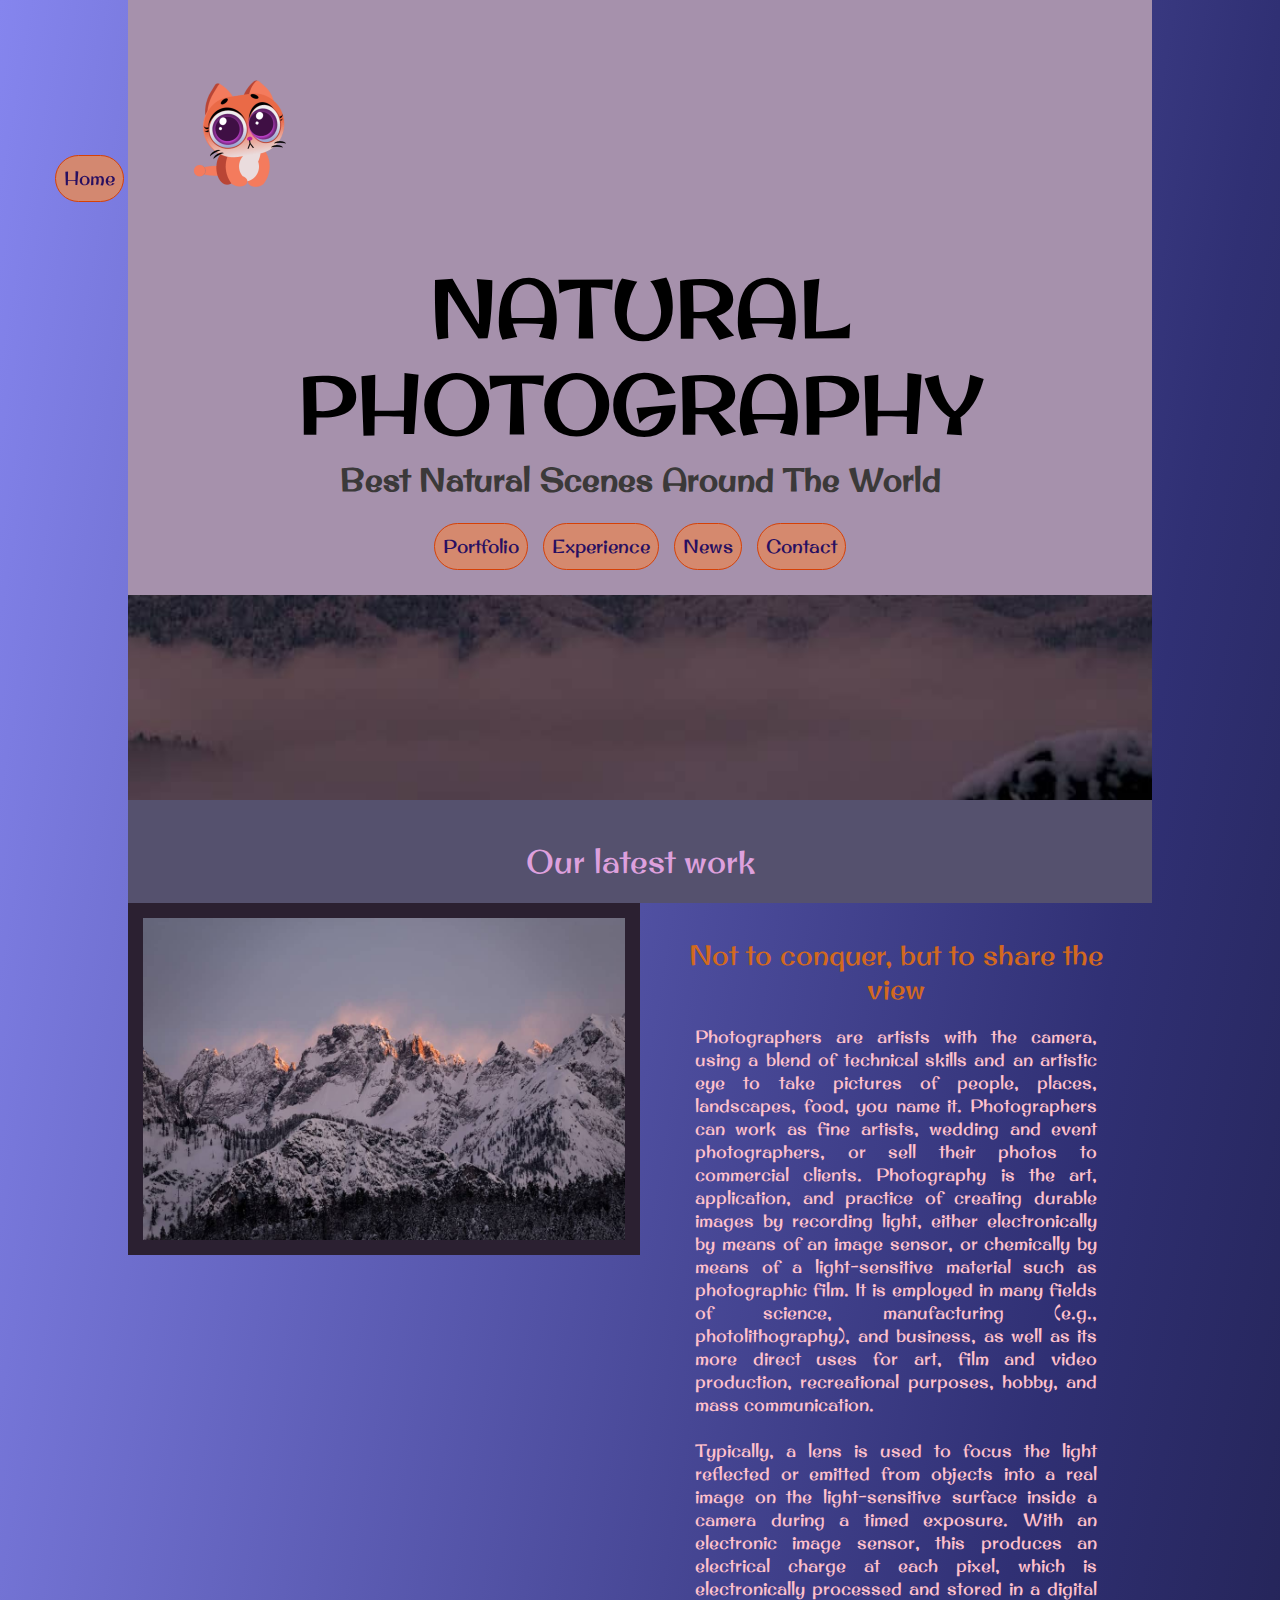
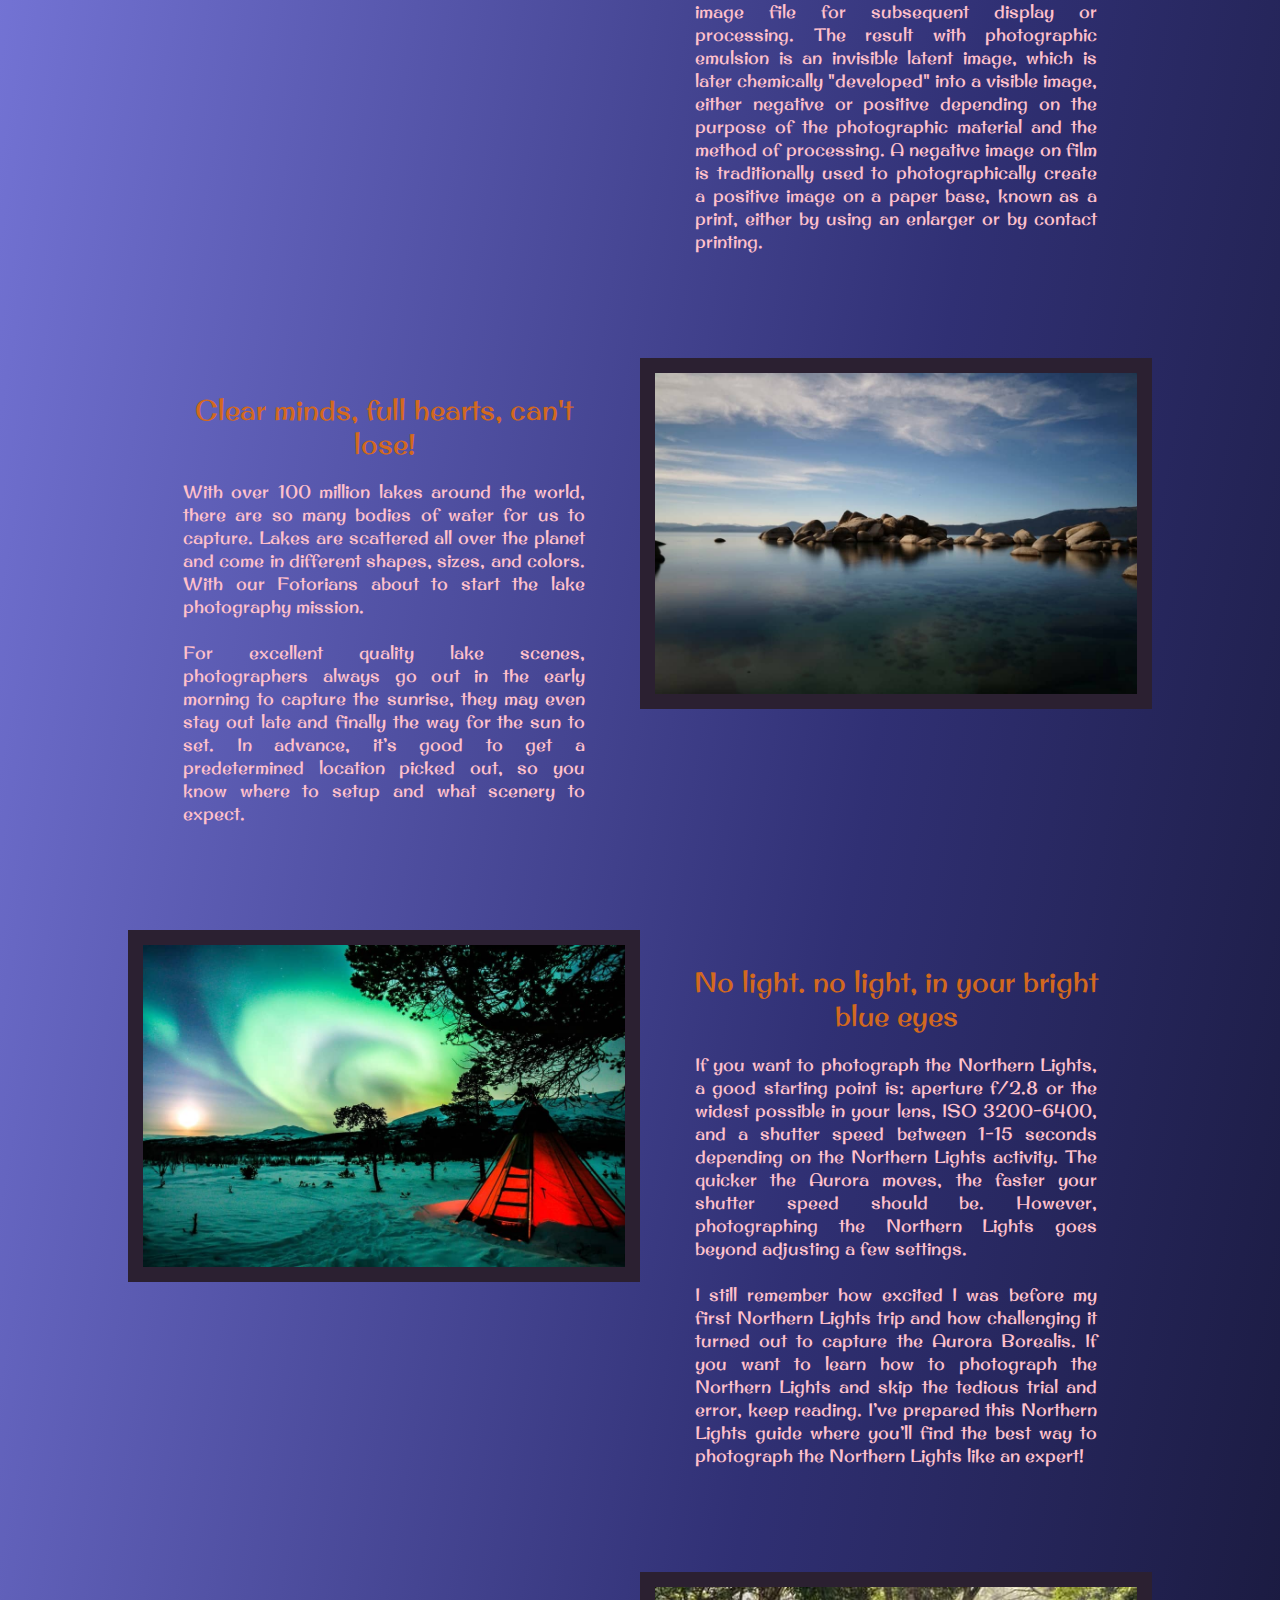
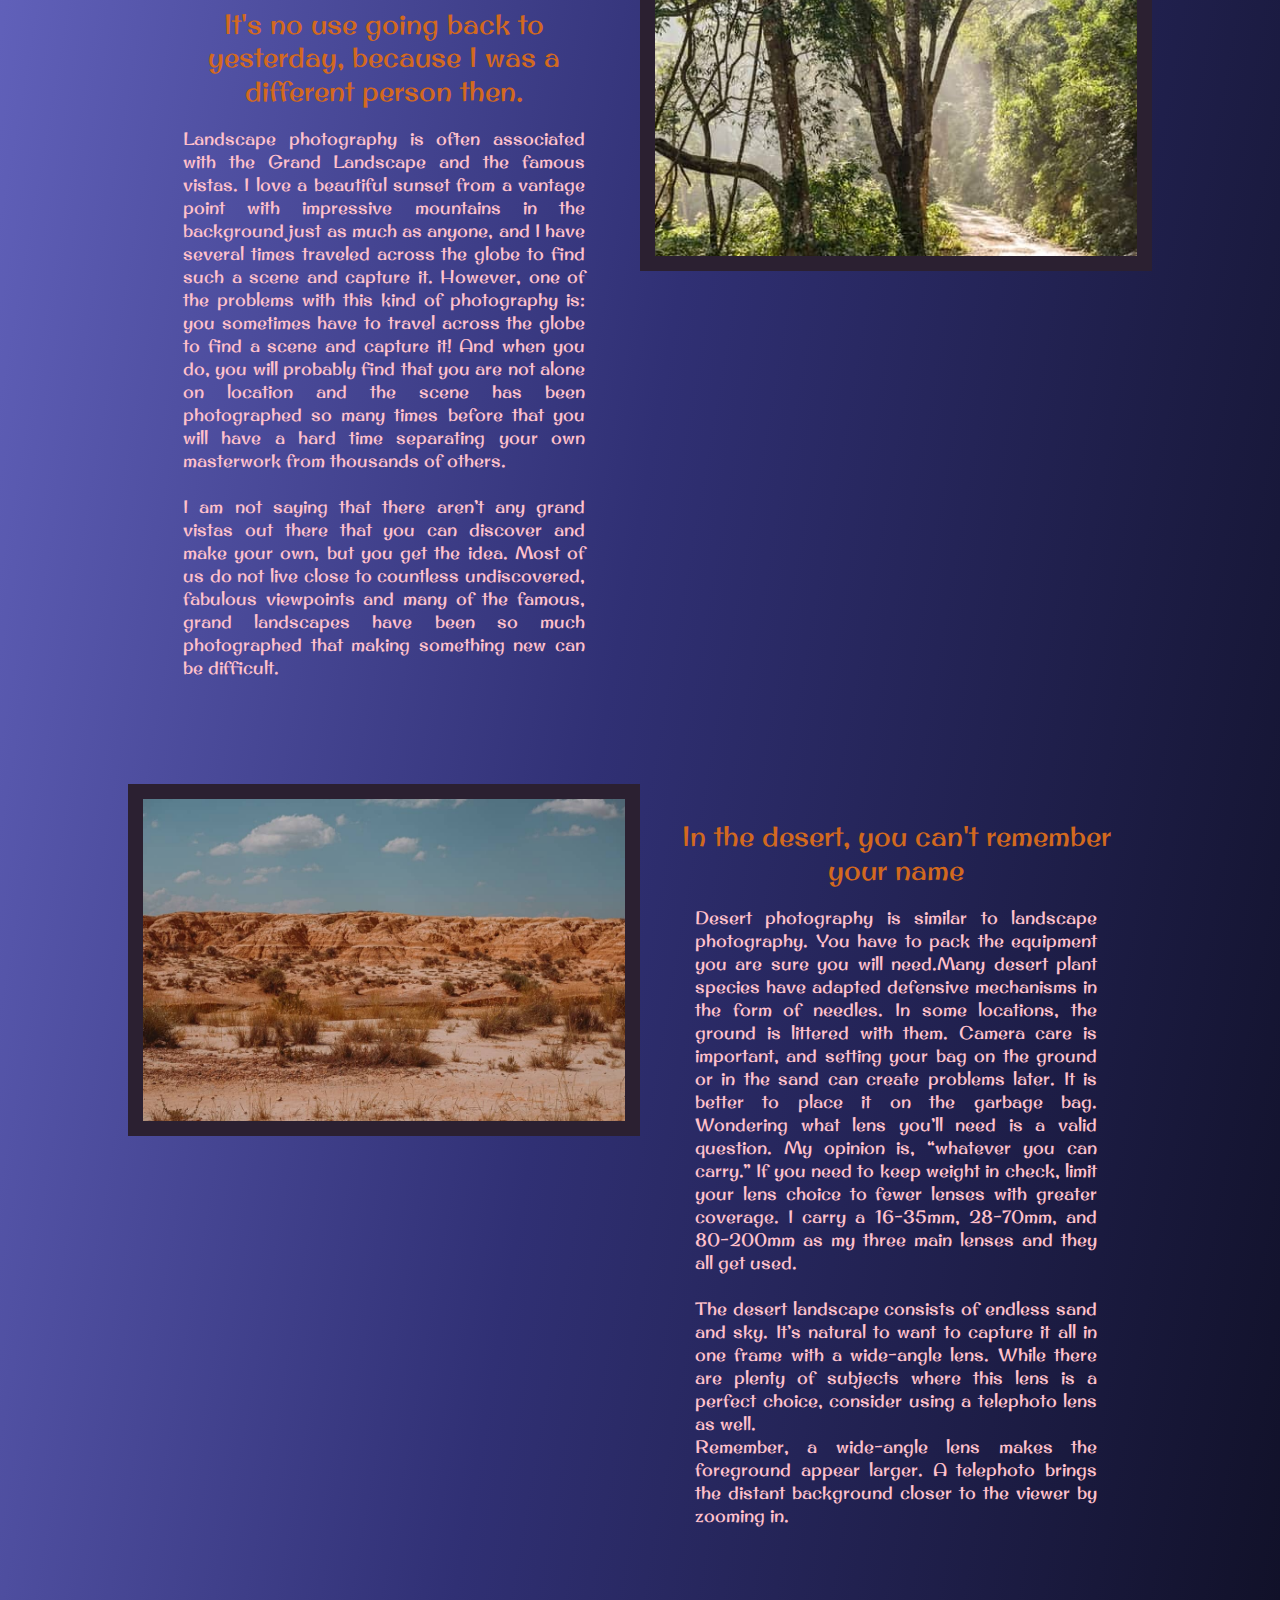
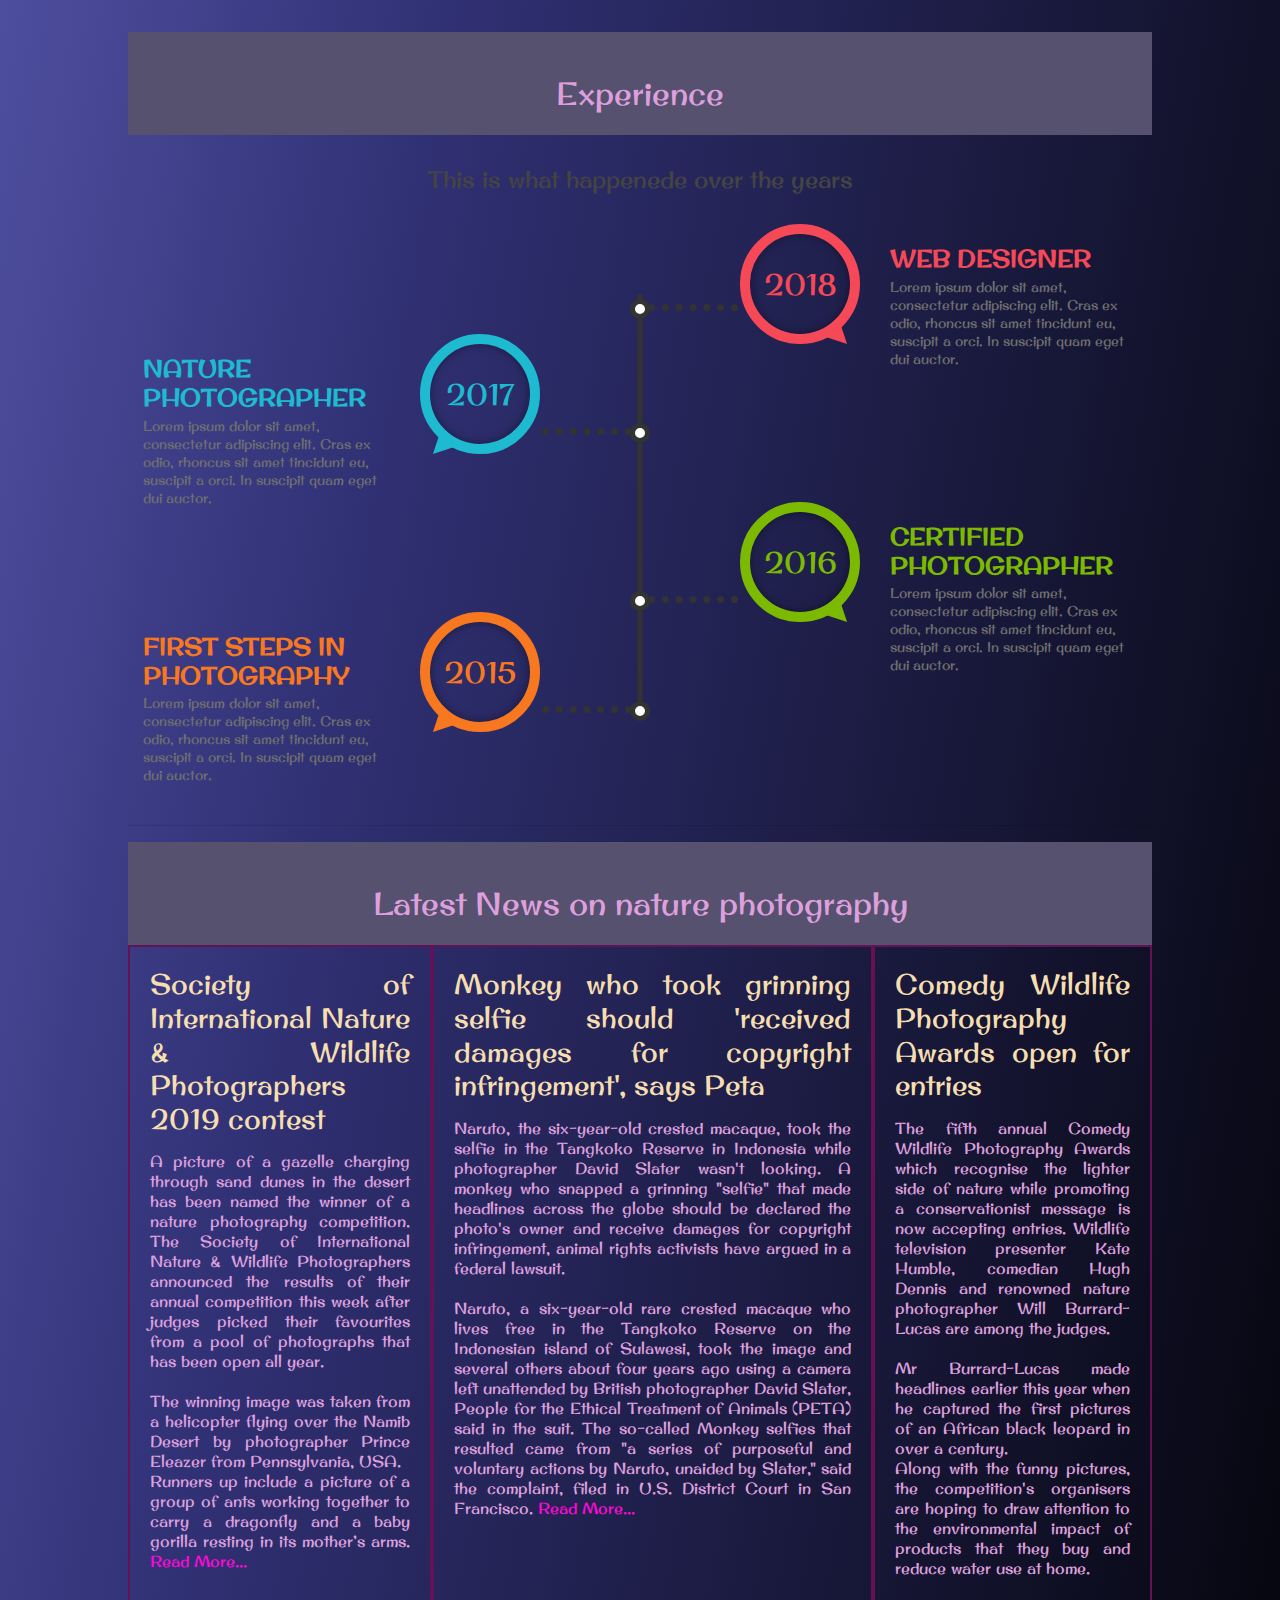
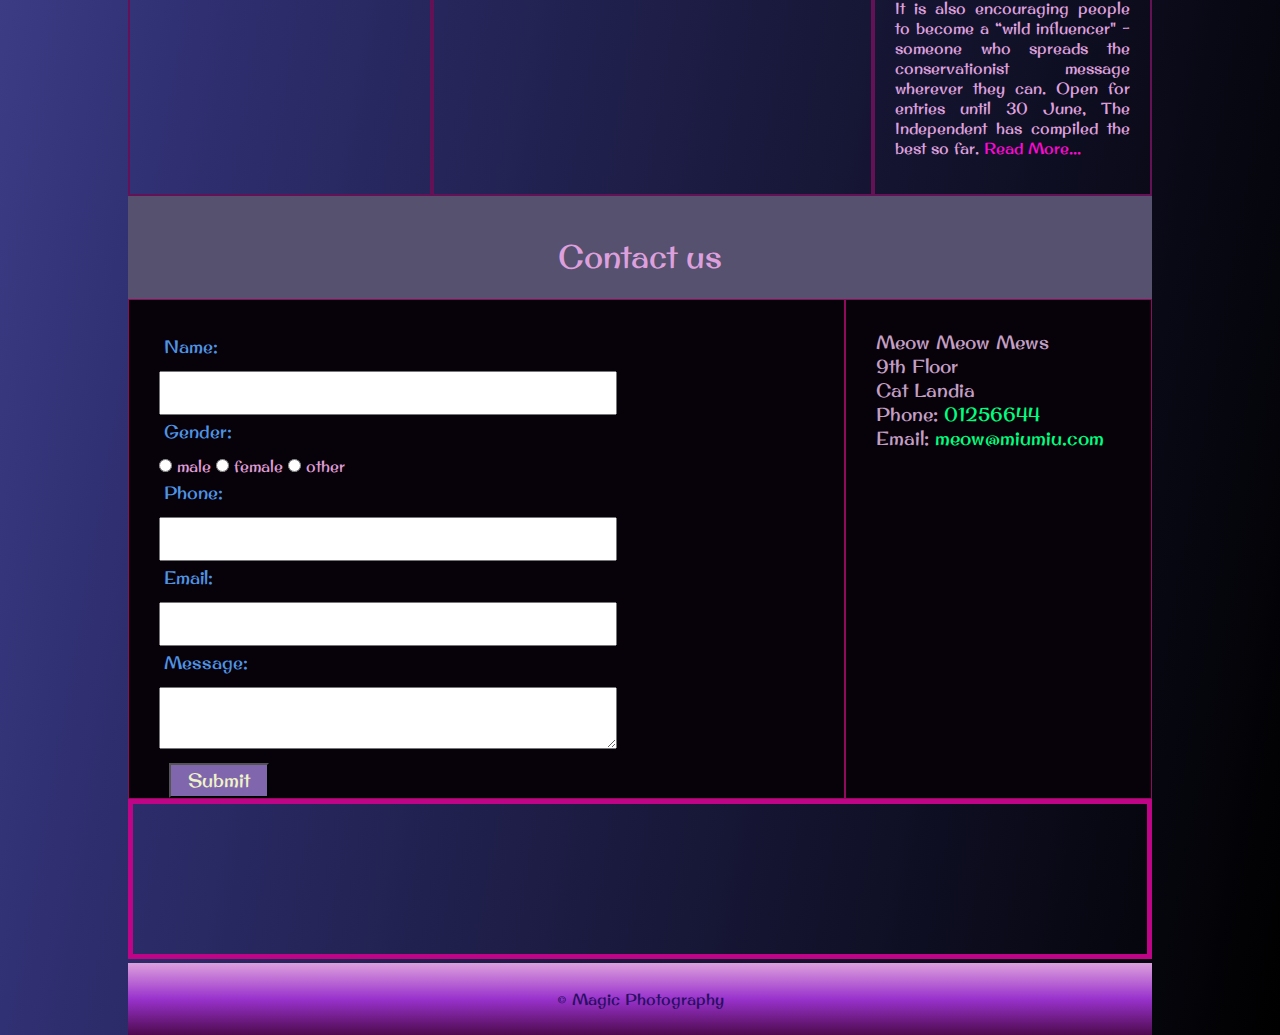
==== commit ee4e41f0: "Update index.html" ====
--- a/index.html
+++ b/index.html
@@ -158,7 +158,7 @@
                 <h2> Experience</h2>
             </div>
             <div class="container">
-                <h4>Check the timeline of our project</h4>
+                <h4>This is what happenede over the years</h4>
                 <div class="row">
                     <div class="col-md-12">
                         <div class="main-timeline4">
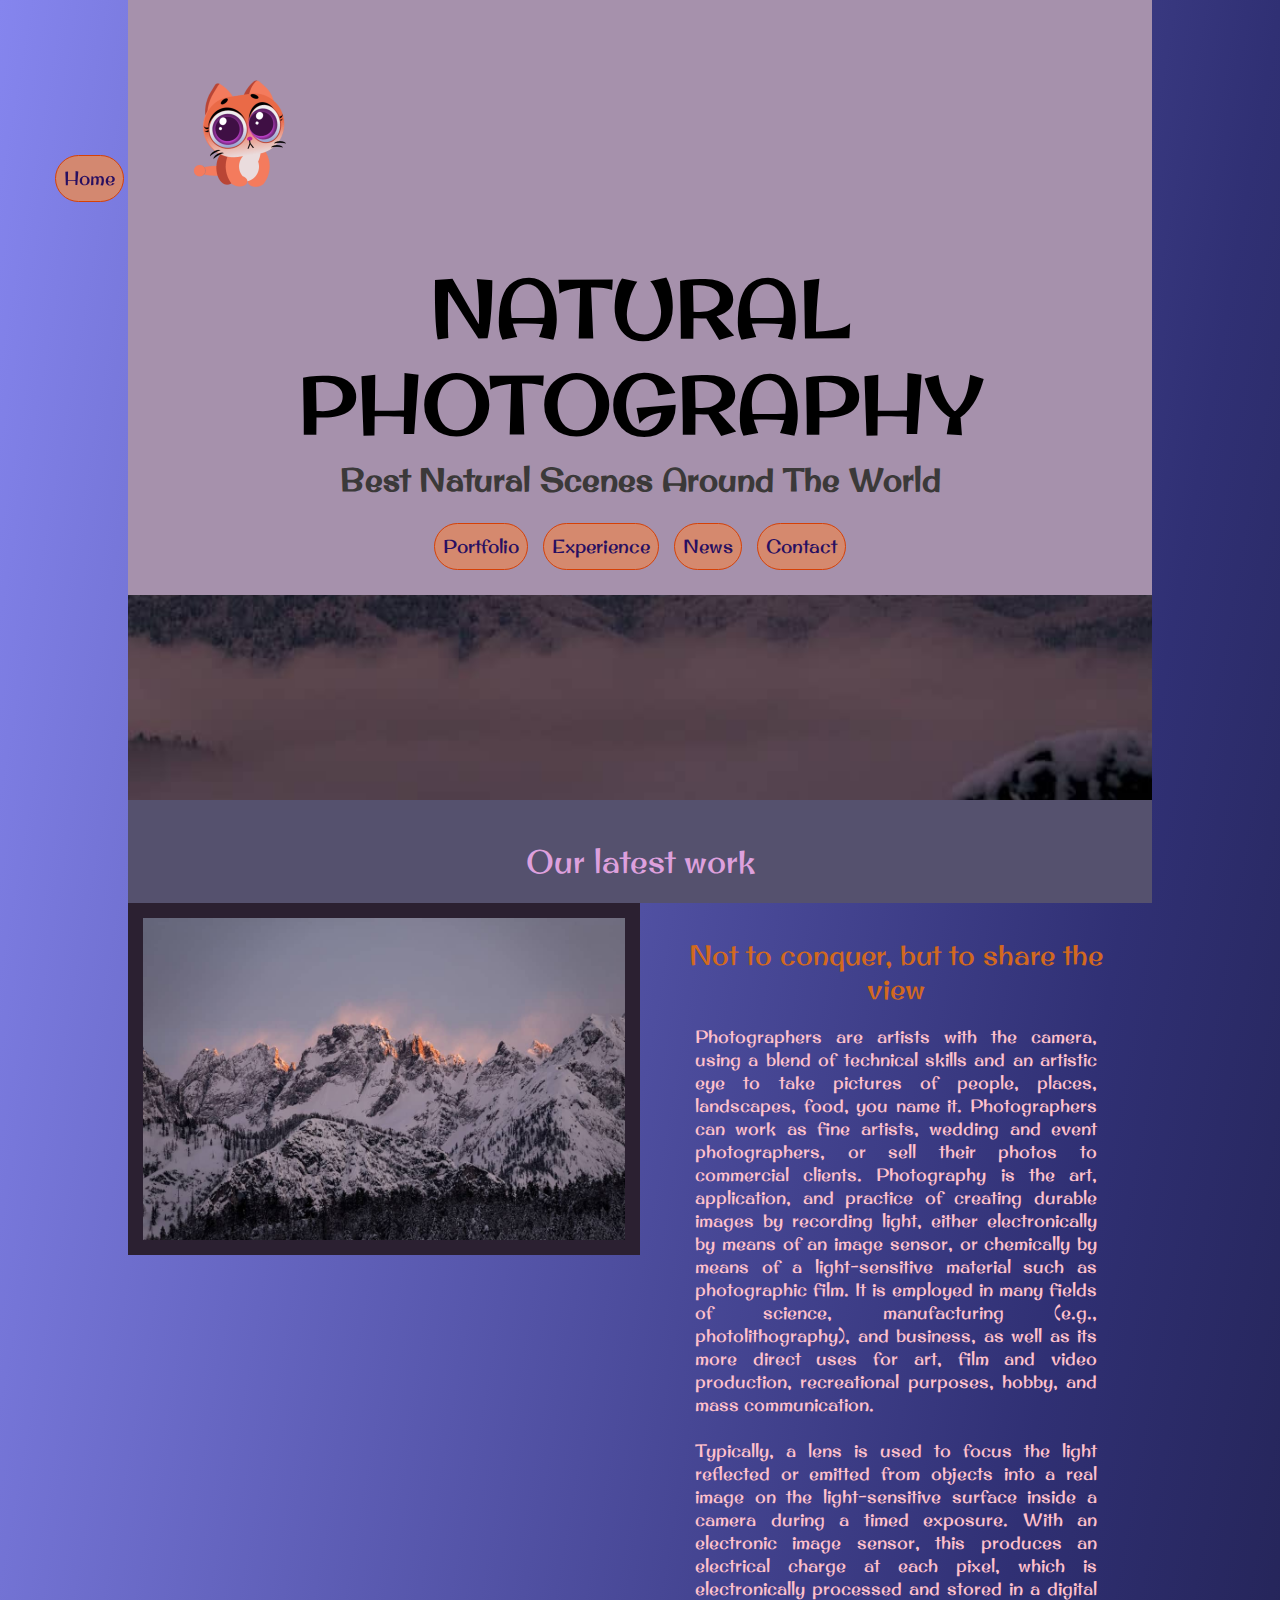
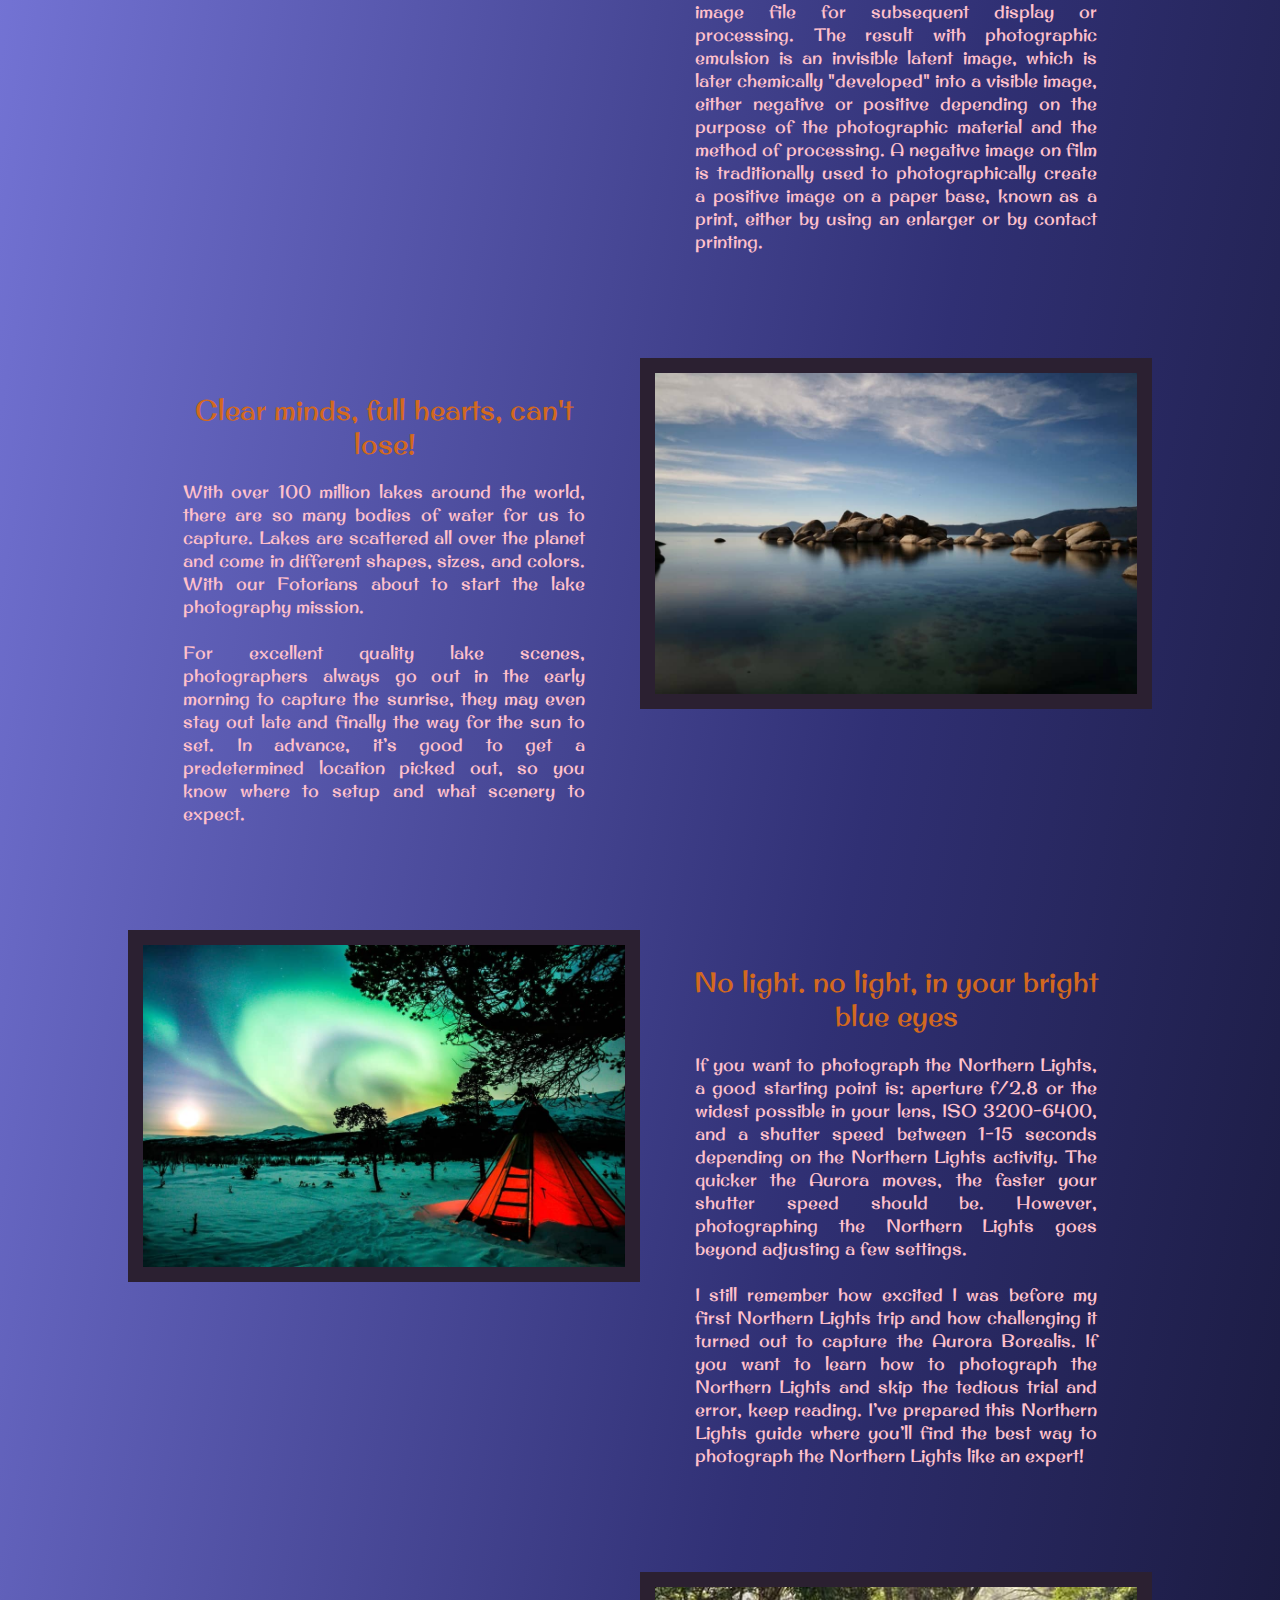
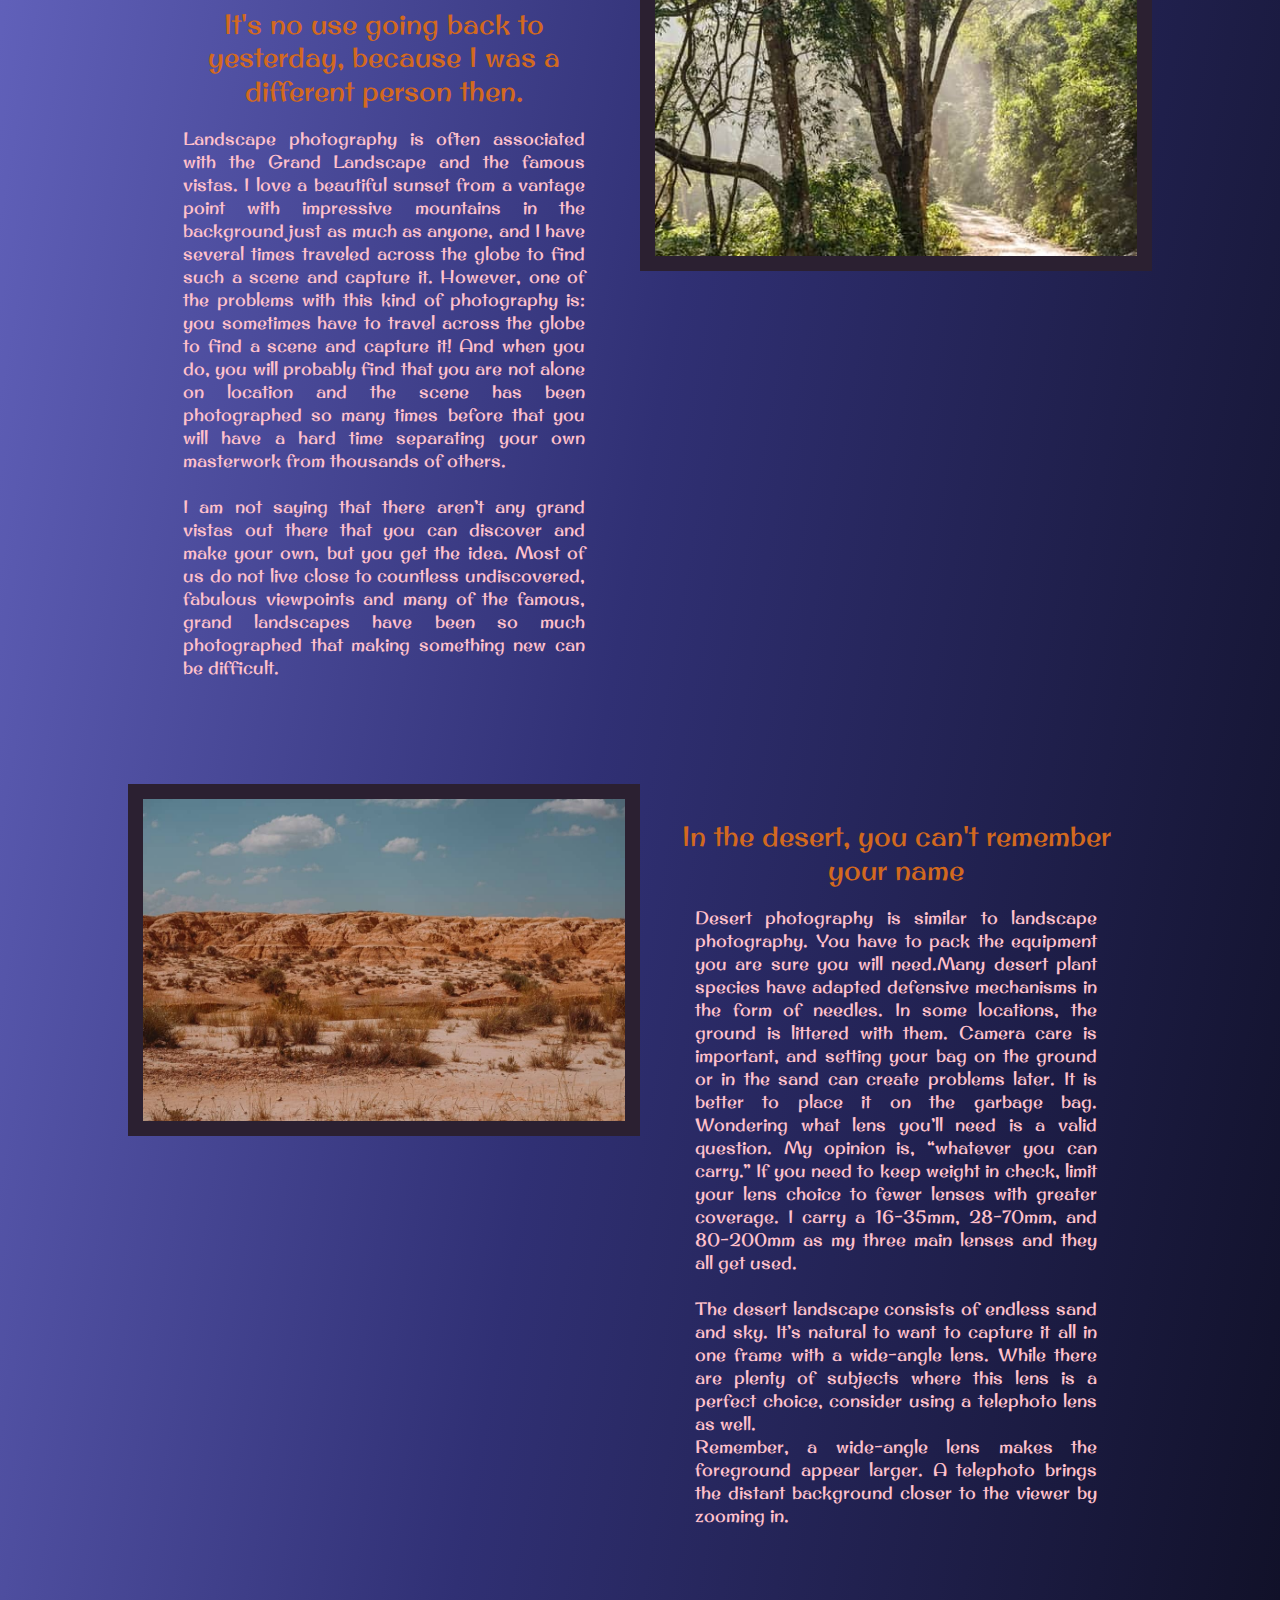
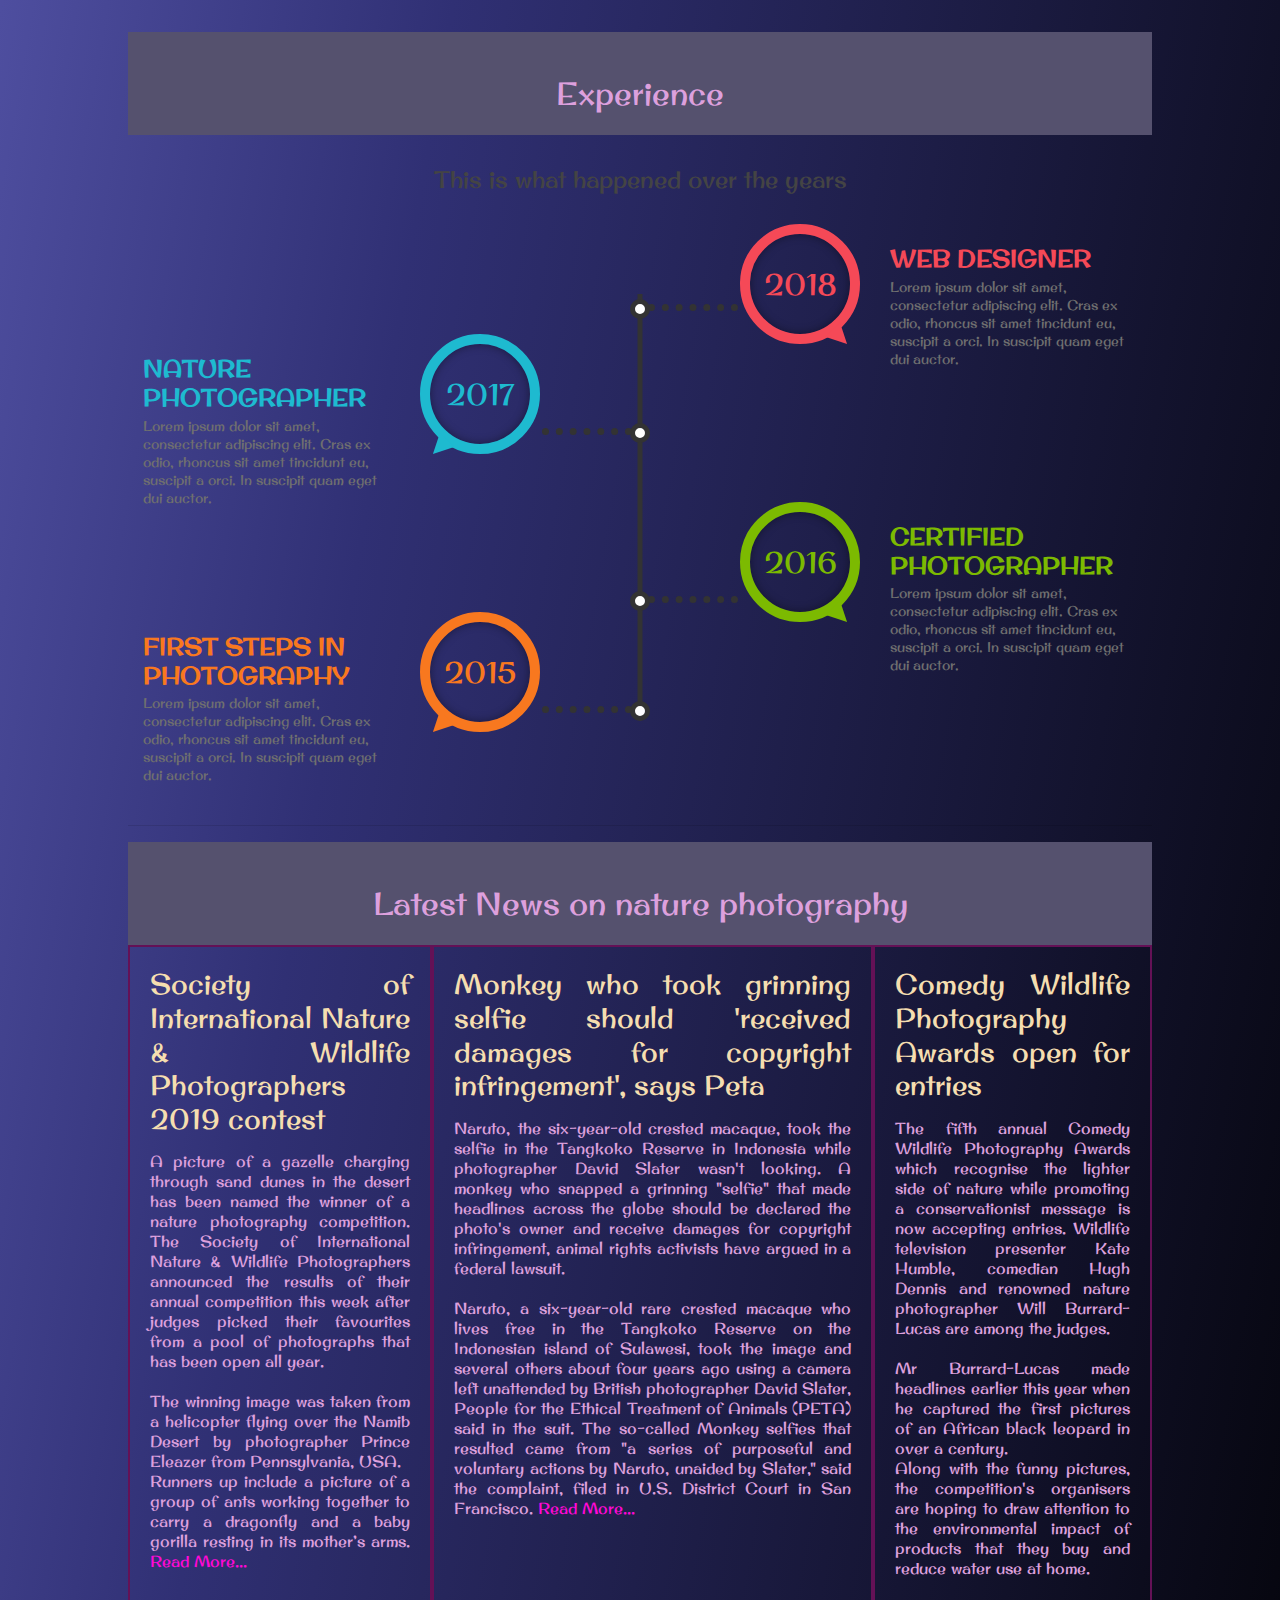
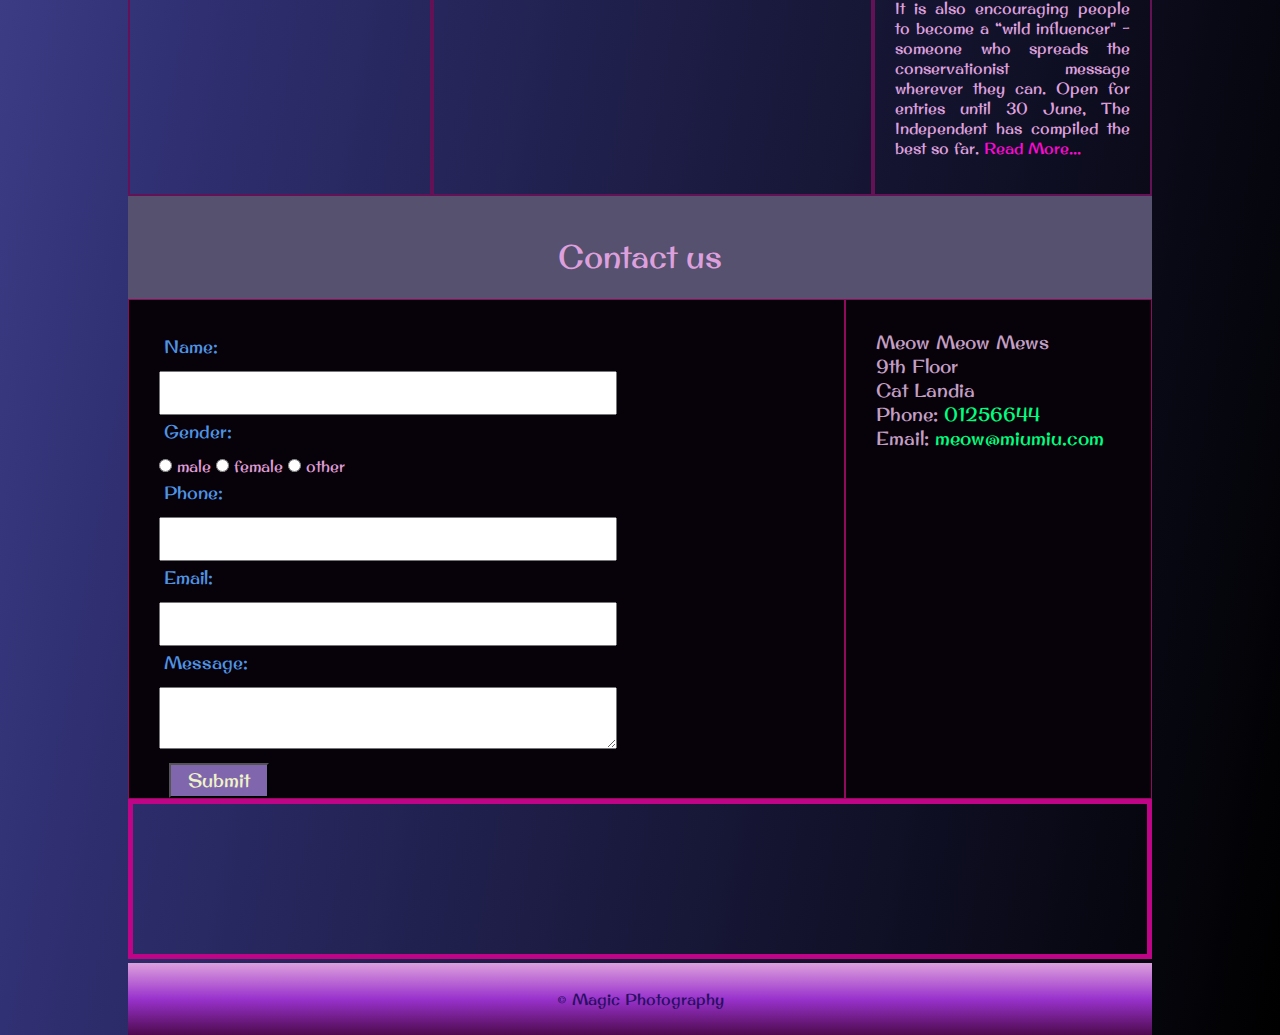
==== commit 3e3252e3: "Update index.html" ====
--- a/index.html
+++ b/index.html
@@ -158,7 +158,7 @@
                 <h2> Experience</h2>
             </div>
             <div class="container">
-                <h4>This is what happenede over the years</h4>
+                <h4>This is what happened over the years</h4>
                 <div class="row">
                     <div class="col-md-12">
                         <div class="main-timeline4">
